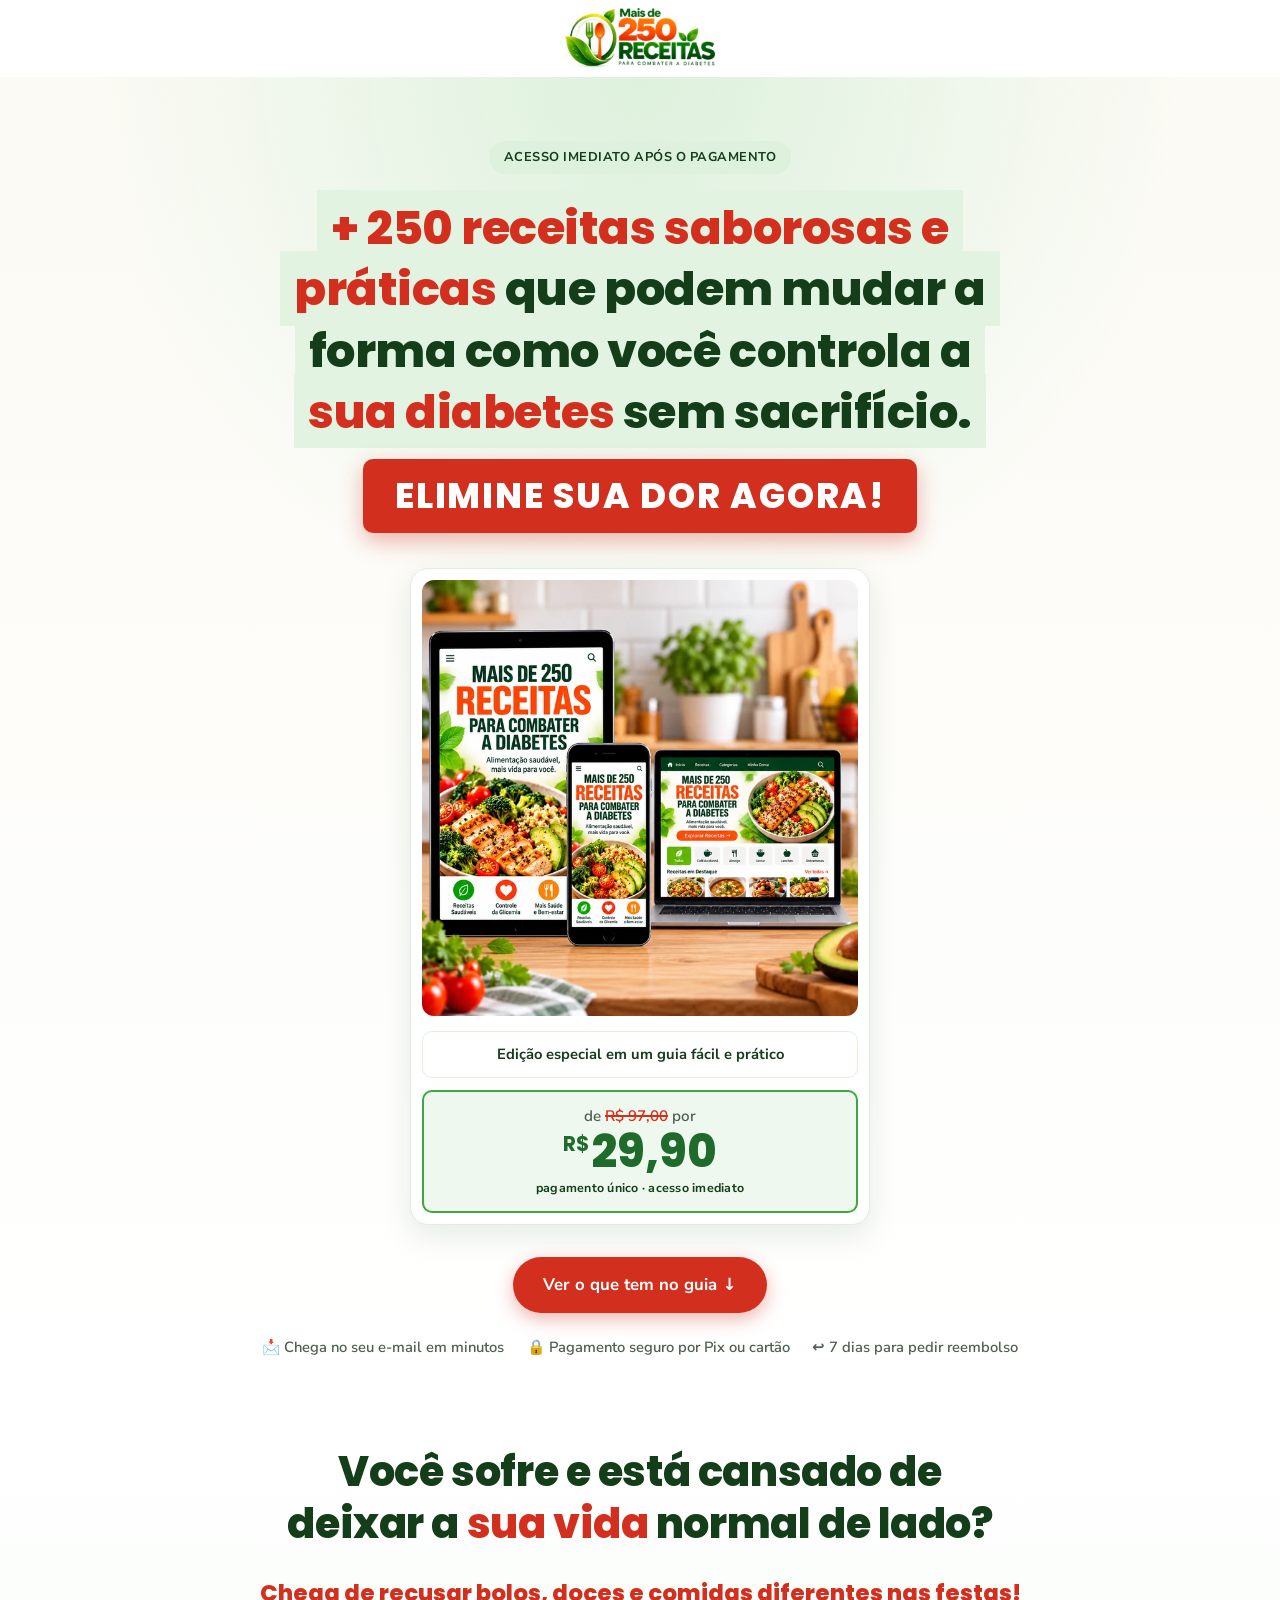
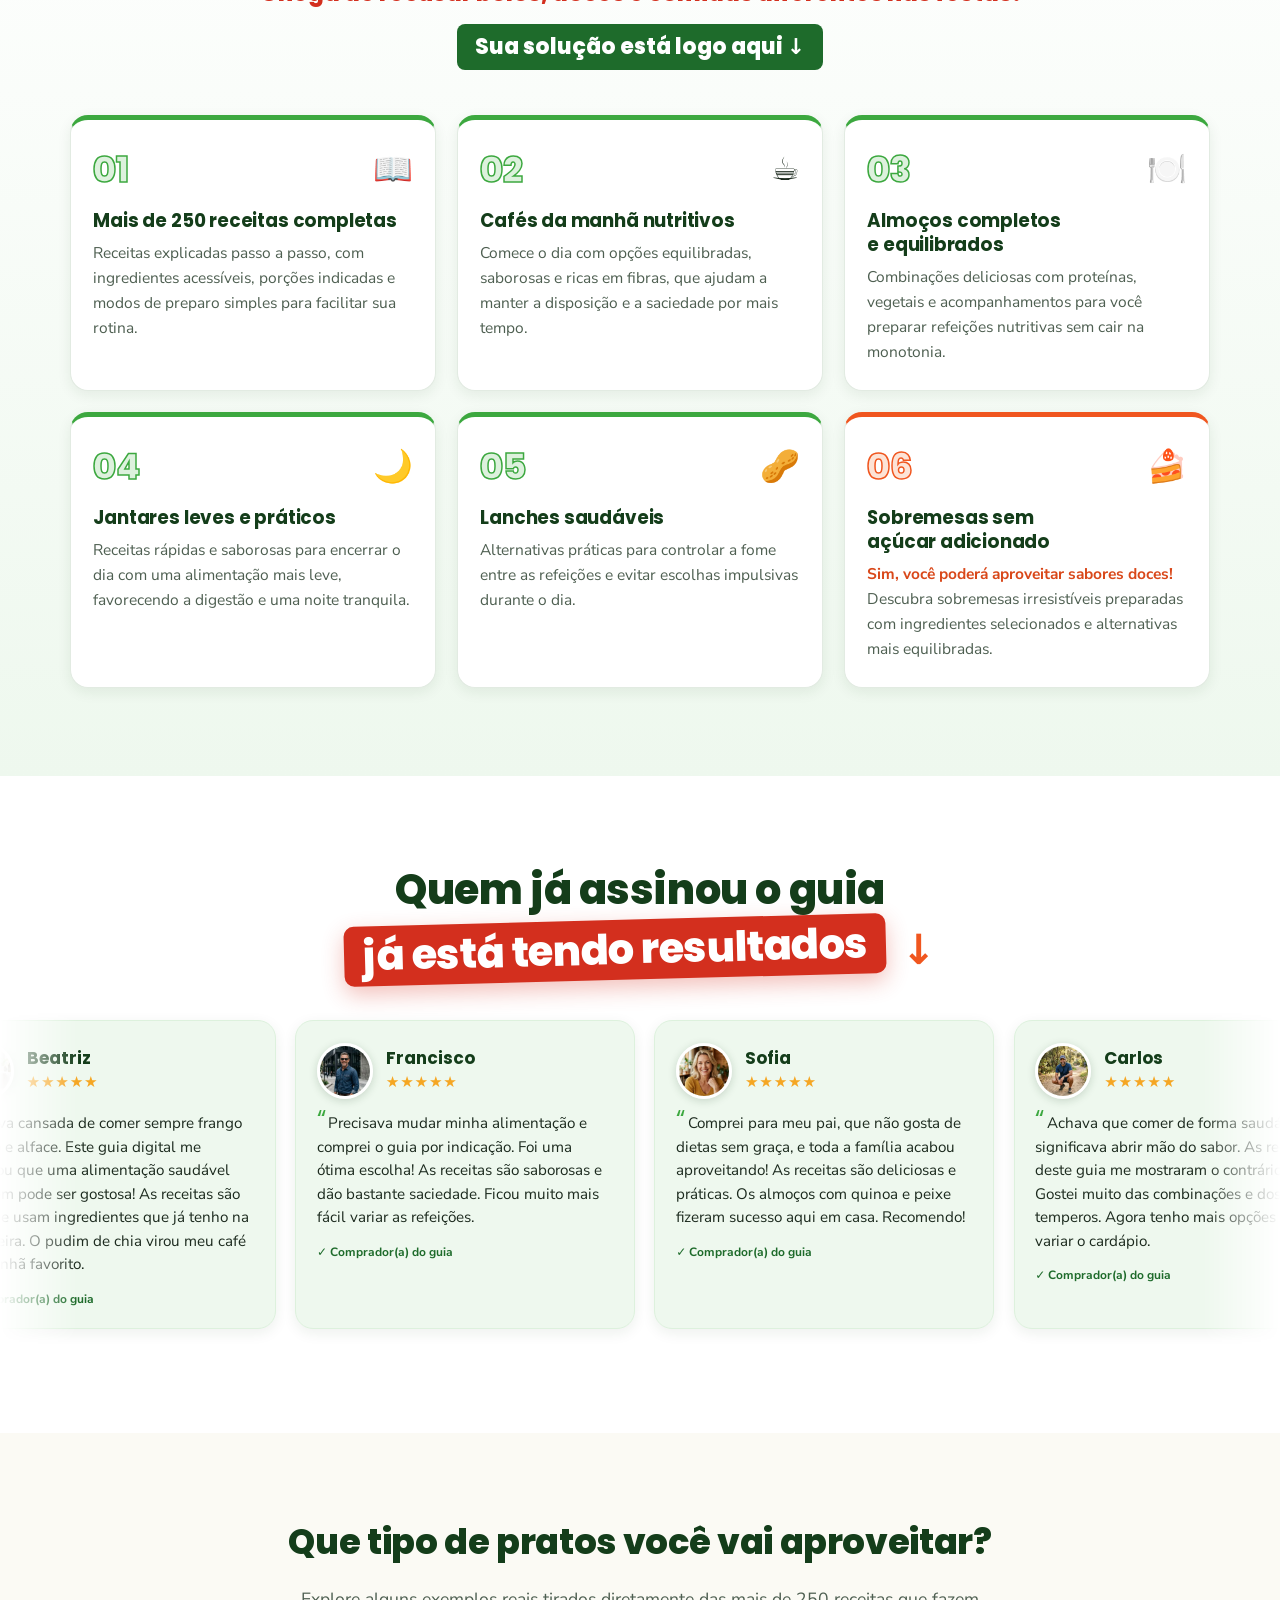
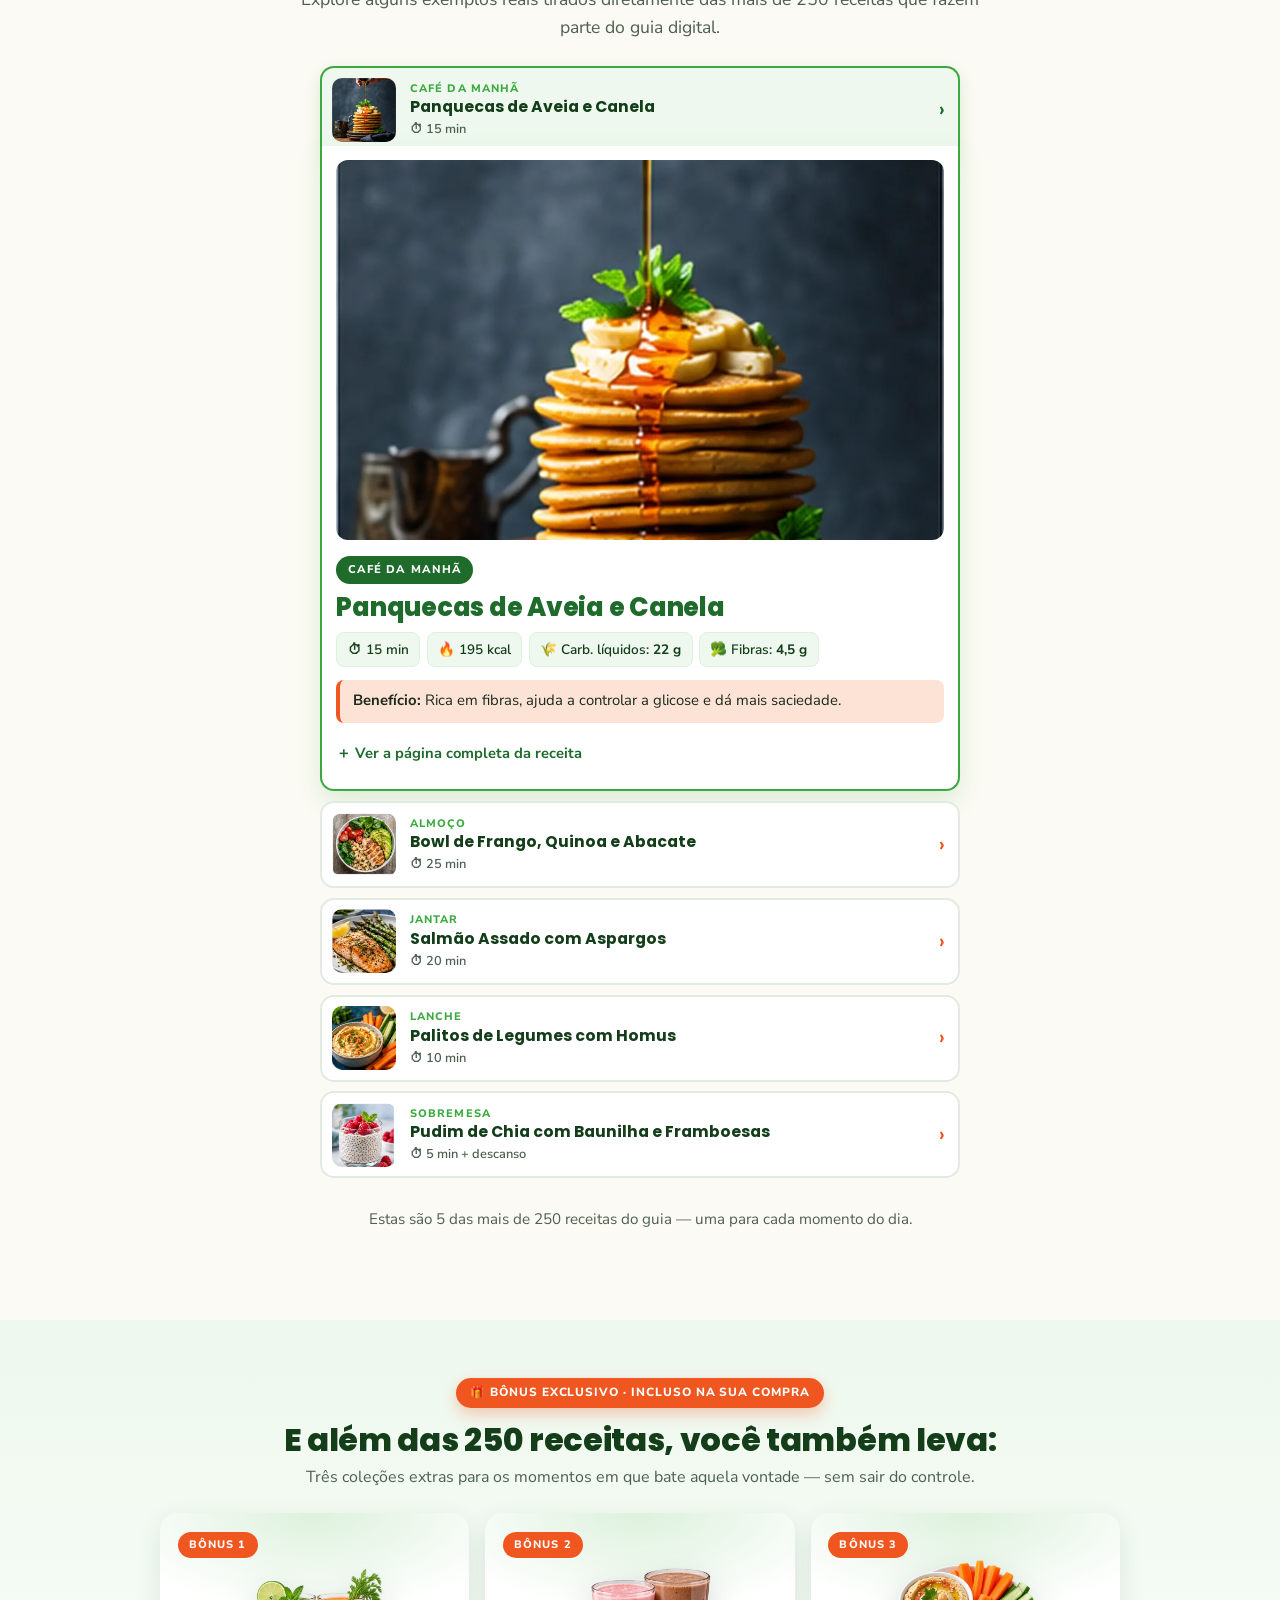
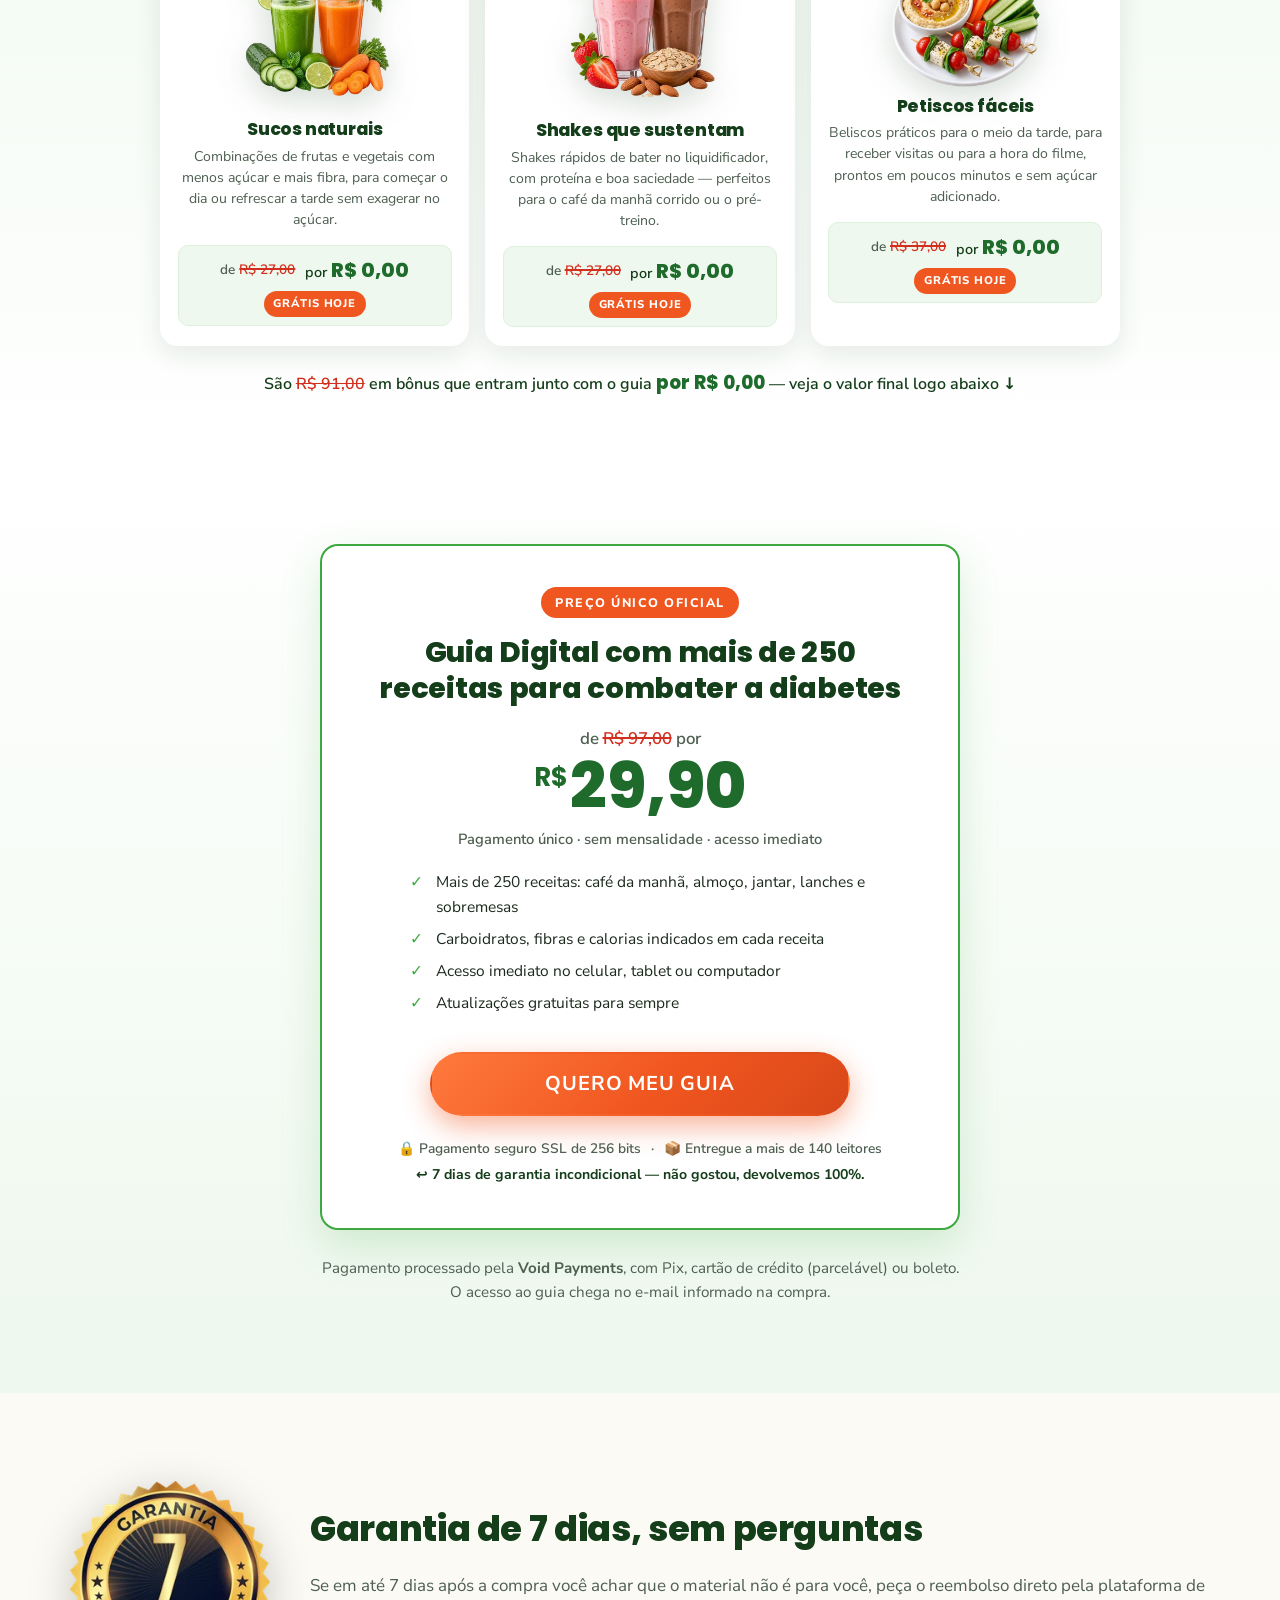
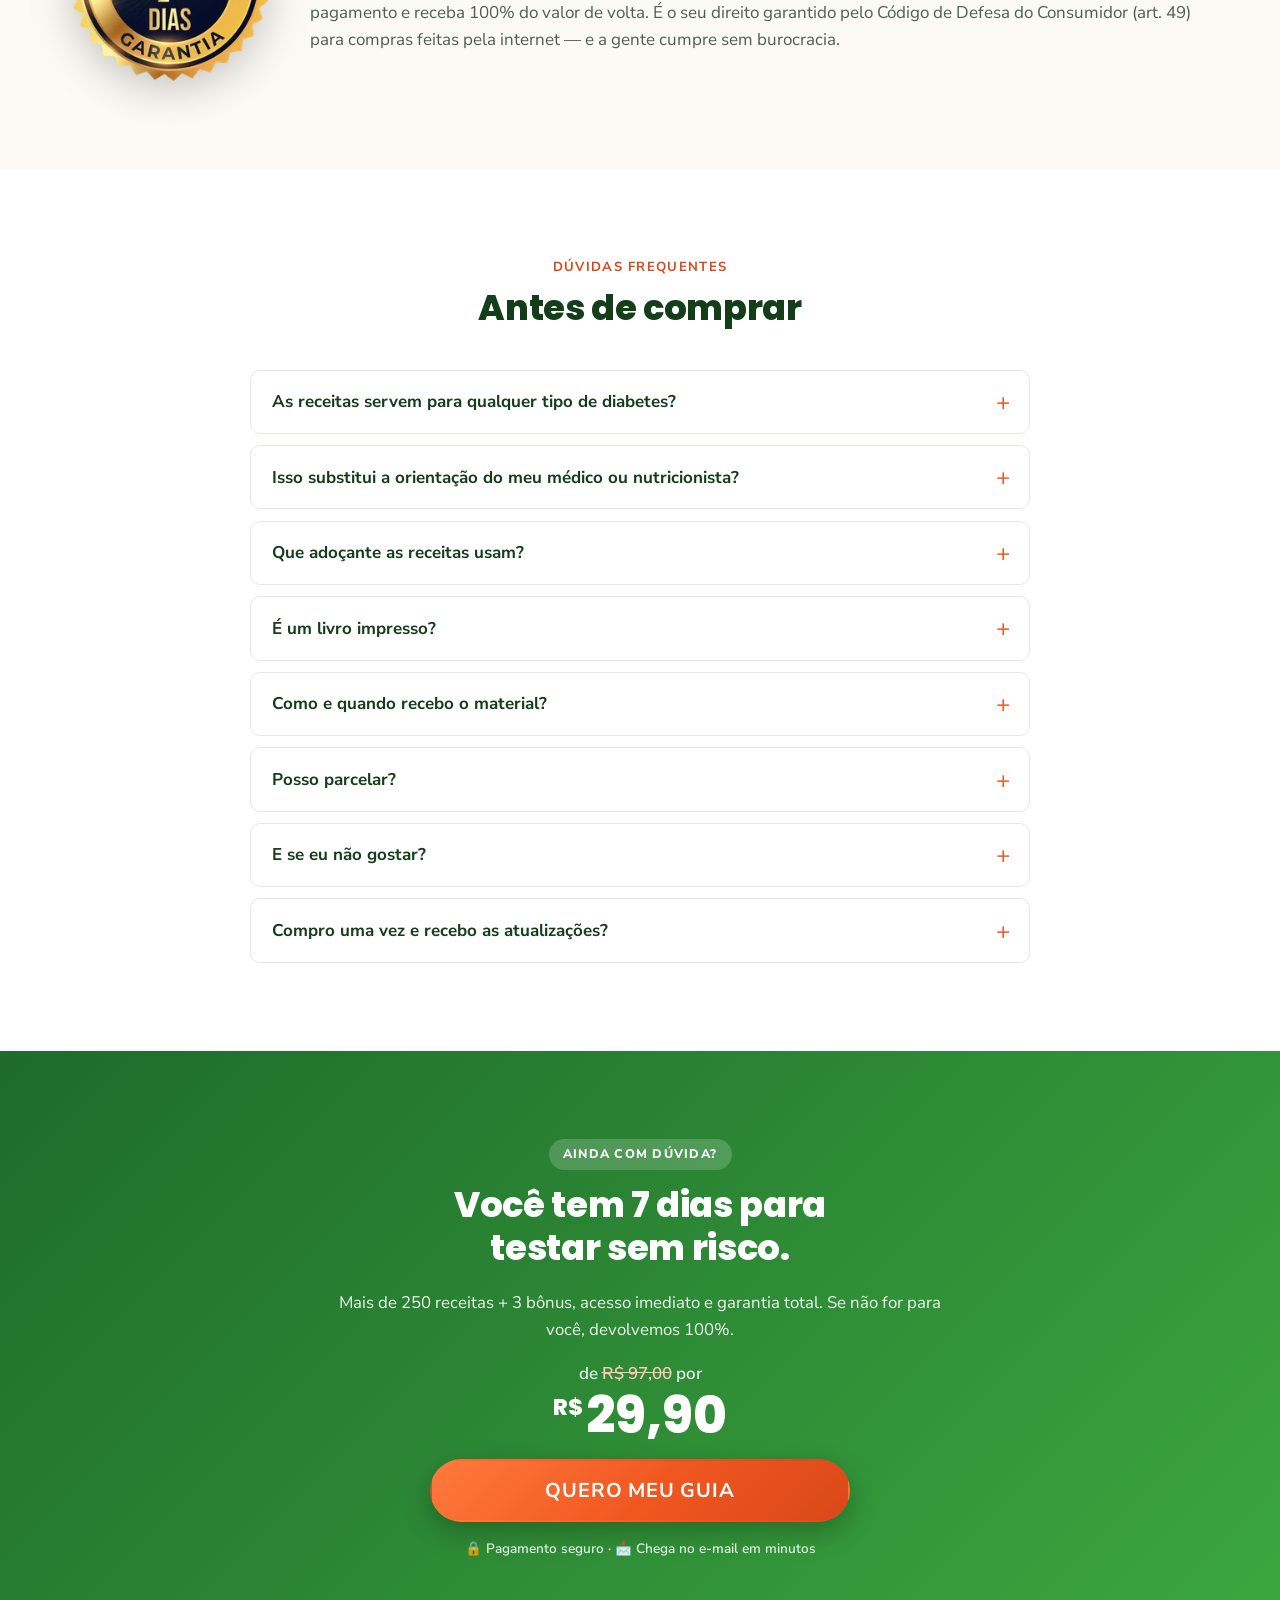
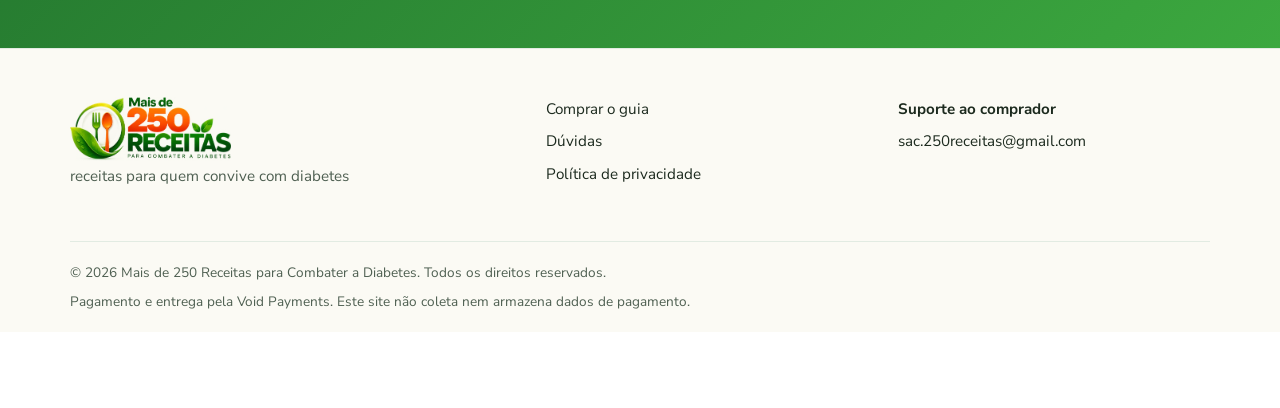
==== index.html @ 139dfdee "Página de vendas — guia 250 receitas para diabetes Co-Authored-By: Claude Opus 5 <noreply@anthropic." ====
<!DOCTYPE html>
<html lang="pt-BR">
<head>
<meta charset="UTF-8">
<meta name="viewport" content="width=device-width, initial-scale=1">

<title>Mais de 250 Receitas para Combater a Diabetes — Guia Digital</title>
<meta name="description" content="Guia digital com mais de 250 receitas para quem convive com diabetes: cafés da manhã, almoços, jantares, lanches e sobremesas sem açúcar adicionado, com carboidratos por porção. Acesso imediato.">
<meta name="robots" content="index, follow">
<meta name="theme-color" content="#1E6B2B">
<link rel="canonical" href="https://SEU-DOMINIO.com.br/" data-config="siteUrl">

<meta name="keywords" content="receitas para diabéticos, receitas sem açúcar, guia digital receitas diabetes, doces para diabéticos, pão para diabético, receitas low carb diabetes, contagem de carboidratos">

<!-- Redes sociais -->
<meta property="og:type" content="website">
<meta property="og:locale" content="pt_BR">
<meta property="og:site_name" content="Mais de 250 Receitas para Combater a Diabetes">
<meta property="og:title" content="Mais de 250 Receitas para Combater a Diabetes — Guia Digital">
<meta property="og:description" content="Doces sem açúcar, pães integrais e refeições do dia a dia, com carboidratos por porção em cada receita. Guia digital com acesso imediato.">
<meta property="og:image" content="img/mockup.webp">
<meta name="twitter:card" content="summary_large_image">

<link rel="icon" href="data:image/svg+xml,<svg xmlns='http://www.w3.org/2000/svg' viewBox='0 0 100 100'><text y='.9em' font-size='90'>🥗</text></svg>">

<link rel="preconnect" href="https://fonts.googleapis.com">
<link rel="preconnect" href="https://fonts.gstatic.com" crossorigin>
<link href="https://fonts.googleapis.com/css2?family=Nunito+Sans:wght@400;600;700&family=Poppins:wght@700;800&display=swap" rel="stylesheet">
<link rel="preload" as="image" href="img/mockup-700.webp" imagesrcset="img/mockup-700.webp 700w, img/mockup.webp 1200w" imagesizes="(max-width: 560px) 72vw, 460px">
<link rel="stylesheet" href="css/style.css">

<script type="application/ld+json" id="jsonld">
{
  "@context": "https://schema.org",
  "@type": "WebSite",
  "name": "Mais de 250 Receitas para Combater a Diabetes",
  "description": "Guia digital com mais de 250 receitas para quem convive com diabetes, com carboidratos contados por porção.",
  "inLanguage": "pt-BR"
}
</script>
</head>

<body>
<a class="pular" href="#conteudo">Pular para o conteúdo</a>

<!-- ============ CABEÇALHO ============ -->
<header class="cabecalho" id="cabecalho">
  <div class="container cabecalho__interno">
    <a class="marca" href="#inicio" aria-label="Mais de 250 Receitas para Combater a Diabetes — início">
      <img class="marca__logo" src="img/logo-80.webp" srcset="img/logo-80.webp 1x, img/logo.webp 2x"
           width="201" height="80" alt="Mais de 250 Receitas para Combater a Diabetes">
    </a>
  </div>
</header>

<main id="conteudo">

  <!-- ============ HERO ============ -->
  <section class="hero" id="inicio">
    <div class="container hero__centro">
      <p class="selo">Acesso imediato após o pagamento</p>

      <h1 class="headline">
        <span class="headline__faixa"><span class="headline__destaque">+ 250 receitas saborosas e práticas</span> que podem mudar a forma como você controla a <span class="headline__destaque">sua diabetes</span> sem sacrifício.</span>
      </h1>
      <p class="hero__chamada">ELIMINE SUA DOR AGORA!</p>

      <figure class="mockup">
        <img src="img/mockup-700.webp"
             srcset="img/mockup-700.webp 700w, img/mockup.webp 1200w"
             sizes="(max-width: 560px) 72vw, 460px"
             width="1200" height="1200" fetchpriority="high"
             alt="Guia digital de receitas para diabetes aberto em tablet, celular e notebook, mostrando a capa e a lista de receitas">
        <figcaption class="mockup__selo">Edição especial em um guia fácil e prático</figcaption>
        <div class="mockup__preco" aria-label="Preço do guia">
          <span class="mockup__de" id="heroDe"></span>
          <span class="mockup__valor" id="heroValor"></span>
          <span class="mockup__preco-nota">pagamento único · acesso imediato</span>
        </div>
      </figure>

      <div class="hero__botoes">
        <a class="btn btn--vermelho btn--grande" href="#para-quem">Ver o que tem no guia ↓</a>
      </div>
      <ul class="confianca" aria-label="Garantias">
        <li>📩 Chega no seu e-mail em minutos</li>
        <li>🔒 Pagamento seguro por Pix ou cartão</li>
        <li>↩️ 7 dias para pedir reembolso</li>
      </ul>
    </div>
  </section>

  <!-- ============ DOR + O QUE TEM NO GUIA ============ -->
  <section class="secao dor" id="para-quem">
    <div class="container">
      <header class="dor__cabecalho">
        <h2 class="dor__titulo">Você sofre e está cansado de deixar a <span class="dor__marca">sua vida</span> normal de lado?</h2>
        <p class="dor__sub">
          <span class="dor__forte">Chega de recusar bolos, doces e comidas diferentes nas festas!</span>
          <span class="dor__virada">Sua solução está logo aqui ↓</span>
        </p>
      </header>

      <div class="blocos">
        <article class="bloco">
          <div class="bloco__topo"><span class="bloco__num">01</span><span class="bloco__icone" aria-hidden="true">📖</span></div>
          <h3>Mais de 250 receitas completas</h3>
          <p>Receitas explicadas passo a passo, com ingredientes acessíveis, porções indicadas e modos de preparo simples para facilitar sua rotina.</p>
        </article>
        <article class="bloco">
          <div class="bloco__topo"><span class="bloco__num">02</span><span class="bloco__icone" aria-hidden="true">☕</span></div>
          <h3>Cafés da manhã nutritivos</h3>
          <p>Comece o dia com opções equilibradas, saborosas e ricas em fibras, que ajudam a manter a disposição e a saciedade por mais tempo.</p>
        </article>
        <article class="bloco">
          <div class="bloco__topo"><span class="bloco__num">03</span><span class="bloco__icone" aria-hidden="true">🍽️</span></div>
          <h3>Almoços completos e equilibrados</h3>
          <p>Combinações deliciosas com proteínas, vegetais e acompanhamentos para você preparar refeições nutritivas sem cair na monotonia.</p>
        </article>
        <article class="bloco">
          <div class="bloco__topo"><span class="bloco__num">04</span><span class="bloco__icone" aria-hidden="true">🌙</span></div>
          <h3>Jantares leves e práticos</h3>
          <p>Receitas rápidas e saborosas para encerrar o dia com uma alimentação mais leve, favorecendo a digestão e uma noite tranquila.</p>
        </article>
        <article class="bloco">
          <div class="bloco__topo"><span class="bloco__num">05</span><span class="bloco__icone" aria-hidden="true">🥜</span></div>
          <h3>Lanches saudáveis</h3>
          <p>Alternativas práticas para controlar a fome entre as refeições e evitar escolhas impulsivas durante o dia.</p>
        </article>
        <article class="bloco bloco--doce">
          <div class="bloco__topo"><span class="bloco__num">06</span><span class="bloco__icone" aria-hidden="true">🍰</span></div>
          <h3>Sobremesas sem açúcar adicionado</h3>
          <p><strong>Sim, você poderá aproveitar sabores doces!</strong> Descubra sobremesas irresistíveis preparadas com ingredientes selecionados e alternativas mais equilibradas.</p>
        </article>
      </div>

    </div>
  </section>

  <!-- ============ DEPOIMENTOS (carrossel automático; aparece só com itens no config) ============ -->
  <section class="secao depo" id="depoimentos" hidden>
    <div class="container">
      <header class="secao__cabecalho depo__cabecalho">
        <h2 class="depo__titulo">Quem já assinou o guia <span class="depo__marca">já está tendo resultados</span><span class="depo__seta">↓</span></h2>
      </header>
    </div>
    <div class="depo__janela" id="depoJanela" aria-label="Avaliações de leitores">
      <div class="depo__trilho" id="depoTrilho"></div>
    </div>
  </section>

  <!-- ============ PRÉVIA INTERATIVA ============ -->
  <section class="secao secao--creme" id="exemplo">
    <div class="container">
      <header class="secao__cabecalho previa__cabecalho">
        <h2>Que tipo de pratos você vai aproveitar?</h2>
        <p class="secao__sub">Explore alguns exemplos reais tirados diretamente das mais de 250 receitas que fazem parte do guia digital.</p>
      </header>

      <div class="previa" id="previa">
        <div class="previa__grade">
          <ul class="previa__lista" id="previaLista" aria-label="Receitas de exemplo"></ul>

          <article class="previa__detalhe" id="previaDetalhe" aria-live="polite">
            <figure class="previa__foto"><img id="previaFoto" src="" alt="" width="900" height="900" loading="lazy"></figure>
            <span class="previa__badge" id="previaCat"></span>
            <h3 class="previa__nome" id="previaNome"></h3>
            <ul class="previa__dados">
              <li>⏱ <span id="previaTempo"></span></li>
              <li>🔥 <span id="previaKcal"></span> kcal</li>
              <li>🌾 Carb. líquidos: <strong id="previaCarb"></strong></li>
              <li>🥦 Fibras: <strong id="previaFibra"></strong></li>
            </ul>
            <p class="previa__beneficio"><strong>Benefício:</strong> <span id="previaBeneficio"></span></p>
            <details class="previa__pagina">
              <summary>Ver a página completa da receita</summary>
              <img id="previaPagina" src="" alt="" width="1200" height="800" loading="lazy">
            </details>
          </article>
        </div>
      </div>

      <p class="carrossel__nota">Estas são 5 das mais de 250 receitas do guia — uma para cada momento do dia.</p>
    </div>
  </section>

  <!-- ============ BÔNUS ============ -->
  <section class="secao bonus" id="bonus">
    <div class="container">
      <header class="secao__cabecalho bonus__cabecalho">
        <p class="bonus__selo">🎁 Bônus exclusivo · incluso na sua compra</p>
        <h2 class="bonus__titulo">E além das 250 receitas, você também leva:</h2>
        <p class="secao__sub">Três coleções extras para os momentos em que bate aquela vontade — sem sair do controle.</p>
      </header>

      <div class="bonus__grade">
        <article class="bonus__card">
          <span class="bonus__num">Bônus 1</span>
          <img class="bonus__foto" src="img/bonus-sucos.webp" width="520" height="520" loading="lazy" alt="Dois copos de suco natural, um verde de pepino com limão e hortelã e um de cenoura">
          <h3>Sucos naturais</h3>
          <p>Combinações de frutas e vegetais com menos açúcar e mais fibra, para começar o dia ou refrescar a tarde sem exagerar no açúcar.</p>
          <div class="bonus__preco">
            <span class="bonus__de">de <s>R$ 27,00</s></span>
            <span class="bonus__por">por <strong>R$ 0,00</strong></span>
            <span class="bonus__gratis">Grátis hoje</span>
          </div>
        </article>
        <article class="bonus__card">
          <span class="bonus__num">Bônus 2</span>
          <img class="bonus__foto" src="img/bonus-shakes.webp" width="520" height="520" loading="lazy" alt="Dois shakes, um de morango e um de cacau, com aveia e amêndoas">
          <h3>Shakes que sustentam</h3>
          <p>Shakes rápidos de bater no liquidificador, com proteína e boa saciedade — perfeitos para o café da manhã corrido ou o pré-treino.</p>
          <div class="bonus__preco">
            <span class="bonus__de">de <s>R$ 27,00</s></span>
            <span class="bonus__por">por <strong>R$ 0,00</strong></span>
            <span class="bonus__gratis">Grátis hoje</span>
          </div>
        </article>
        <article class="bonus__card">
          <span class="bonus__num">Bônus 3</span>
          <img class="bonus__foto" src="img/bonus-petiscos.webp" width="520" height="520" loading="lazy" alt="Prato de petiscos com homus, palitos de cenoura e pepino e espetinhos de tomate, queijo e manjericão">
          <h3>Petiscos fáceis</h3>
          <p>Beliscos práticos para o meio da tarde, para receber visitas ou para a hora do filme, prontos em poucos minutos e sem açúcar adicionado.</p>
          <div class="bonus__preco">
            <span class="bonus__de">de <s>R$ 37,00</s></span>
            <span class="bonus__por">por <strong>R$ 0,00</strong></span>
            <span class="bonus__gratis">Grátis hoje</span>
          </div>
        </article>
      </div>

      <p class="bonus__nota">São <s>R$ 91,00</s> em bônus que entram junto com o guia <strong>por R$ 0,00</strong> — veja o valor final logo abaixo ↓</p>
    </div>
  </section>

  <!-- ============ ÁREA DE COMPRA ============ -->
  <section class="secao oferta" id="comprar">
    <div class="container">
      <div class="oferta__caixa" id="oferta">
        <p class="oferta__rotulo">Preço único oficial</p>
        <h2 class="oferta__titulo">Guia Digital com mais de 250 receitas para combater a diabetes</h2>

        <div class="oferta__preco">
          <span class="oferta__de" id="ofertaDe"></span>
          <span class="oferta__valor" id="ofertaValor"></span>
          <span class="aviso-provisorio aviso-provisorio--inline" id="ofertaPrecoAviso" hidden>preço provisório</span>
        </div>
        <p class="oferta__parcela">Pagamento único · sem mensalidade · acesso imediato</p>

        <ul class="oferta__inclui" id="ofertaInclui"></ul>

        <div class="oferta__acao" id="ofertaAcao"></div>

        <p class="oferta__seguro">
          <span>🔒 <span id="ofertaSeguro"></span></span>
          <span>·</span>
          <span>📦 <span id="ofertaProva"></span></span>
        </p>
        <p class="oferta__garantia">↩️ 7 dias de garantia incondicional — não gostou, devolvemos 100%.</p>
      </div>

      <p class="produtos__nota">
        Pagamento processado pela <strong data-checkout="platform">Void Payments</strong>, com Pix, cartão de crédito
        (parcelável) ou boleto. O acesso ao guia chega no e-mail informado na compra.
      </p>
    </div>
  </section>

  <!-- ============ AMOSTRA GRÁTIS (oculta enquanto não houver arquivo) ============ -->
  <section class="secao secao--destaque" id="amostra" hidden>
    <div class="container amostra">
      <div>
        <p class="secao__rotulo secao__rotulo--claro">Experimente antes</p>
        <h2 id="amostraTitulo">3 receitas grátis para experimentar</h2>
        <p>Baixe uma amostra do guia e veja se o formato funciona para você. Sem cadastro, sem e-mail.</p>
      </div>
      <a class="btn btn--claro btn--grande" id="amostraBtn" href="#" download>Baixar amostra grátis</a>
    </div>
  </section>

  <!-- ============ GARANTIA ============ -->
  <section class="secao secao--creme" id="garantia">
    <div class="container garantia">
      <img class="garantia__selo" src="img/selo-garantia-240.webp" srcset="img/selo-garantia-240.webp 240w, img/selo-garantia.webp 480w"
           sizes="(max-width: 640px) 170px, 200px" width="480" height="481" loading="lazy" alt="Selo: garantia de 7 dias">
      <div>
        <h2>Garantia de 7 dias, sem perguntas</h2>
        <p>Se em até 7 dias após a compra você achar que o material não é para você, peça o reembolso
          direto pela plataforma de pagamento e receba 100% do valor de volta. É o seu direito
          garantido pelo Código de Defesa do Consumidor (art. 49) para compras feitas pela internet —
          e a gente cumpre sem burocracia.</p>
      </div>
    </div>
  </section>

  <!-- ============ DÚVIDAS ============ -->
  <section class="secao" id="duvidas">
    <div class="container container--estreito">
      <header class="secao__cabecalho">
        <p class="secao__rotulo">Dúvidas frequentes</p>
        <h2>Antes de comprar</h2>
      </header>

      <div class="faq">
        <details class="faq__item">
          <summary>As receitas servem para qualquer tipo de diabetes?</summary>
          <div class="faq__resposta">
            <p>As receitas foram criadas para quem precisa controlar a ingestão de carboidratos, o que vale
              para diabetes tipo 1, tipo 2 e pré-diabetes. Como cada pessoa tem uma meta diferente, a
              quantidade de carboidratos por porção está indicada em todas — assim você e seu médico ou
              nutricionista decidem o que cabe no seu plano.</p>
          </div>
        </details>

        <details class="faq__item">
          <summary>Isso substitui a orientação do meu médico ou nutricionista?</summary>
          <div class="faq__resposta">
            <p><strong>Não.</strong> O guia é um material de culinária, não um tratamento. Continue
              seguindo as orientações e a medicação prescritas. Se tiver dúvida sobre uma receita
              específica, leve-a para a sua próxima consulta.</p>
          </div>
        </details>

        <details class="faq__item">
          <summary>Que adoçante as receitas usam?</summary>
          <div class="faq__resposta">
            <p class="aviso-provisorio" data-editar>⚠️ PROVISÓRIO: responder com o que de fato for usado
              no guia (ex.: eritritol, xilitol, estévia, sucralose) e se há indicação de como trocar
              um pelo outro.</p>
          </div>
        </details>

        <details class="faq__item">
          <summary>É um livro impresso?</summary>
          <div class="faq__resposta">
            <p>Não, é um guia digital. Você recebe o acesso por e-mail e pode abrir no celular, no tablet
              ou no computador — e imprimir em casa, se preferir ter o papel na cozinha.</p>
          </div>
        </details>

        <details class="faq__item">
          <summary>Como e quando recebo o material?</summary>
          <div class="faq__resposta">
            <p>O acesso ao guia é enviado pela plataforma de pagamento para o e-mail informado na compra.
              Com Pix ou cartão, a liberação é imediata. Com boleto, acontece após a compensação (1 a 3 dias úteis).
              Não achou? Confira a caixa de spam ou promoções antes de nos chamar.</p>
          </div>
        </details>

        <details class="faq__item">
          <summary>Posso parcelar?</summary>
          <div class="faq__resposta">
            <p>Sim, no cartão de crédito, conforme as opções mostradas na página de pagamento da
              <span data-checkout="platform">Void Payments</span>.</p>
          </div>
        </details>

        <details class="faq__item">
          <summary>E se eu não gostar?</summary>
          <div class="faq__resposta">
            <p>Você tem 7 dias para pedir o reembolso integral diretamente pela plataforma, sem precisar
              justificar. O valor volta pelo mesmo meio de pagamento.</p>
          </div>
        </details>

        <details class="faq__item">
          <summary>Compro uma vez e recebo as atualizações?</summary>
          <div class="faq__resposta">
            <p>Sim. Quando o guia é revisado ou ganha receitas novas, a versão atualizada fica disponível
              na sua área de compras, sem custo adicional.</p>
          </div>
        </details>
      </div>

      <div class="faq__ajuda" id="faqAjuda" hidden>
        <p>Ficou alguma dúvida?</p>
        <a class="btn btn--secundario" id="faqZap" href="#" target="_blank" rel="noopener">Falar pelo WhatsApp</a>
      </div>
    </div>
  </section>

  <!-- ============ CHAMADA FINAL (botão direto para o checkout) ============ -->
  <section class="secao cta-final" id="cta-final">
    <div class="container cta-final__caixa">
      <p class="cta-final__rotulo">Ainda com dúvida?</p>
      <h2>Você tem 7 dias para testar sem risco.</h2>
      <p class="cta-final__texto">Mais de 250 receitas + 3 bônus, acesso imediato e garantia total. Se não for para você, devolvemos 100%.</p>
      <div class="cta-final__preco"><span id="finalDe"></span> <strong id="finalValor"></strong></div>
      <div id="finalAcao"></div>
      <p class="cta-final__seguro">🔒 Pagamento seguro · 📩 Chega no e-mail em minutos</p>
    </div>
  </section>

</main>

<!-- ============ RODAPÉ ============ -->
<footer class="rodape">
  <div class="container rodape__grade">
    <div>
      <img class="rodape__logo" src="img/logo.webp" width="403" height="160" loading="lazy" alt="Mais de 250 Receitas para Combater a Diabetes">
      <p class="rodape__sub" data-brand="tagline">receitas para quem convive com diabetes</p>
      <p class="rodape__legal" id="rodapeCnpj" hidden></p>
    </div>
    <nav aria-label="Links do rodapé">
      <ul class="rodape__links">
        <li><a href="#comprar">Comprar o guia</a></li>
        <li><a href="#duvidas">Dúvidas</a></li>
        <li><a href="politica-de-privacidade.html">Política de privacidade</a></li>
      </ul>
    </nav>
    <div class="rodape__contato" id="rodapeContato">
      <p><strong>Suporte ao comprador</strong></p>
      <ul class="rodape__links" id="rodapeContatoLista"></ul>
    </div>
  </div>
  <div class="container rodape__base">
    <p>© <span id="ano">2026</span> <span data-brand="name">Mais de 250 Receitas para Combater a Diabetes</span>. Todos os direitos reservados.</p>
    <p>Pagamento e entrega pela <span data-checkout="platform">Void Payments</span>. Este site não coleta nem armazena dados de pagamento.</p>
  </div>
</footer>

<!-- Barra fixa de compra (celular) — aparece depois que a pessoa passa do topo -->
<div class="barra-compra" id="barraCompra" hidden>
  <div class="barra-compra__preco"><span id="barraDe"></span><strong id="barraValor"></strong></div>
  <a class="btn btn--principal barra-compra__btn" id="barraBtn" href="#" target="_blank" rel="noopener" data-produto="guia">Quero meu guia</a>
</div>

<!-- Botão flutuante de WhatsApp (só aparece com número configurado) -->
<a class="zap-flutuante" id="zapFlutuante" href="#" target="_blank" rel="noopener" aria-label="Falar no WhatsApp" hidden>
  <svg viewBox="0 0 24 24" aria-hidden="true"><path d="M12 2a10 10 0 00-8.6 15.1L2 22l5-1.3A10 10 0 1012 2zm0 18.2a8.2 8.2 0 01-4.2-1.2l-.3-.2-3 .8.8-2.9-.2-.3A8.2 8.2 0 1112 20.2zm4.5-6.1c-.2-.1-1.5-.7-1.7-.8-.2-.1-.4-.1-.6.1s-.6.8-.8 1c-.1.2-.3.2-.5.1a6.7 6.7 0 01-3.3-2.9c-.2-.4.2-.4.6-1.2.1-.2 0-.4 0-.5s-.6-1.4-.8-1.9c-.2-.5-.4-.4-.6-.4h-.5a1 1 0 00-.7.3c-.3.3-.9.9-.9 2.1s.9 2.5 1 2.6c.1.2 1.8 2.8 4.4 3.9 1.6.7 2.3.8 3.1.6.5-.1 1.5-.6 1.7-1.2.2-.6.2-1.1.1-1.2 0-.2-.2-.2-.5-.4z"/></svg>
</a>

<script src="js/config.js"></script>
<script src="js/main.js"></script>
</body>
</html>
---- css/style.css ----
/* =====================================================================
   Mais de 250 Receitas — estilos
   Paleta: verde escuro + verde folha + laranja (tirada do mockup)
   ===================================================================== */

:root {
  /* Paleta tirada do mockup: verde escuro + verde folha + laranja vivo */
  --verde-900: #143D1A;
  --verde-700: #1E6B2B;
  --verde-500: #3CA83F;
  --verde-100: #DDF1DD;
  --verde-050: #EEF8EE;

  --damasco-600: #D9481A;   /* laranja escuro (hover) */
  --damasco-500: #F0561F;   /* laranja principal — botões e destaques */
  --damasco-100: #FDE3D6;

  --creme: #FBFAF4;
  --branco: #FFFFFF;
  --tinta: #1C2A1E;
  --tinta-suave: #4E5F51;
  --linha: #E2EBE2;

  --aviso-fundo: #FFF3B0;
  --aviso-borda: #E0B400;
  --aviso-texto: #5C4700;

  --fonte-titulo: "Poppins", "Nunito Sans", system-ui, sans-serif;
  --fonte-texto: "Nunito Sans", system-ui, -apple-system, "Segoe UI", Roboto, sans-serif;
  --fonte-headline: "Poppins", "Nunito Sans", system-ui, sans-serif;

  /* Headline em destaque (troque quando as cores da marca chegarem) */
  --headline-cor: #143D1A;          /* verde escuro do mockup */
  --headline-faixa: #E3F3E1;
  --vermelho: #D32F1E;              /* linha "Elimine sua diabetes." */

  --raio: 18px;
  --raio-p: 10px;
  --sombra: 0 10px 30px rgba(20, 61, 26, .10);
  --sombra-p: 0 4px 14px rgba(20, 61, 26, .08);

  --container: 1140px;
  --cabecalho-h: 76px;
}

/* ---------- Base ---------- */
*, *::before, *::after { box-sizing: border-box; }
html { scroll-behavior: smooth; scroll-padding-top: calc(var(--cabecalho-h) + 12px); }
@media (prefers-reduced-motion: reduce) {
  html { scroll-behavior: auto; }
  *, *::before, *::after { animation: none !important; transition: none !important; }
  /* exceção: o botão de compra mantém a animação (suave, sem piscar) */
  .btn--pulsar { animation: btn-pulsa 1.8s ease-in-out infinite !important; }
}

body {
  margin: 0;
  font-family: var(--fonte-texto);
  font-size: 1.0625rem;
  line-height: 1.6;
  color: var(--tinta);
  background: var(--branco);
  -webkit-font-smoothing: antialiased;
}

img { max-width: 100%; display: block; }
[hidden] { display: none !important; }
a { color: var(--verde-700); }
ul, ol { padding-left: 1.2em; }
h1, h2, h3, h4 {
  font-family: var(--fonte-titulo);
  font-weight: 800;
  line-height: 1.2;
  letter-spacing: -.01em;
  color: var(--verde-900);
  margin: 0 0 .6em;
  text-wrap: balance;
}
h1 { font-size: clamp(2.1rem, 1.2rem + 3.4vw, 3.6rem); font-weight: 700; }
h2 { font-size: clamp(1.5rem, 1rem + 1.8vw, 2.2rem); }
h3 { font-size: 1.25rem; }
h4 { font-size: 1.05rem; }
p { margin: 0 0 1em; }

.container { width: min(100% - 2.5rem, var(--container)); margin-inline: auto; }
.container--estreito { max-width: 780px; }

:focus-visible { outline: 3px solid var(--damasco-500); outline-offset: 3px; border-radius: 4px; }

.pular {
  position: absolute; left: 1rem; top: -100px;
  background: var(--verde-900); color: #fff; padding: .6rem 1rem; border-radius: 8px; z-index: 100;
}
.pular:focus { top: 1rem; }

/* ---------- Aviso provisório (amarelo) ---------- */
.aviso-provisorio {
  background: var(--aviso-fundo);
  border: 2px dashed var(--aviso-borda);
  color: var(--aviso-texto);
  padding: .8rem 1rem;
  border-radius: var(--raio-p);
  font-size: .95rem;
  line-height: 1.5;
}
.aviso-provisorio--inline {
  display: inline-block;
  padding: .15rem .55rem;
  font-size: .75rem;
  font-weight: 700;
  border-width: 1.5px;
  border-radius: 999px;
  vertical-align: middle;
}

/* ---------- Botões ---------- */
.btn {
  display: inline-flex; align-items: center; justify-content: center; gap: .5rem;
  padding: .8rem 1.4rem;
  border-radius: 999px;
  font-weight: 700;
  font-size: 1rem;
  text-decoration: none;
  border: 2px solid transparent;
  cursor: pointer;
  transition: transform .15s ease, background-color .15s ease, box-shadow .15s ease;
  line-height: 1.2;
}
.btn:hover { transform: translateY(-1px); }
.btn:active { transform: translateY(0); }
.btn--grande { padding: 1rem 1.8rem; font-size: 1.05rem; }
.btn--principal { background: var(--damasco-500); color: #fff; box-shadow: 0 6px 18px rgba(240, 86, 31, .35); }
.btn--principal:hover { background: var(--damasco-600); }
.btn--secundario { background: transparent; color: var(--verde-700); border-color: var(--verde-700); }
.btn--secundario:hover { background: var(--verde-050); }
.btn--vermelho { background: var(--vermelho); color: #fff; box-shadow: 0 6px 18px rgba(211, 47, 30, .35); }
.btn--vermelho:hover { background: #B32717; }
.btn--claro { background: #fff; color: var(--verde-900); }
.btn--claro:hover { background: var(--creme); }
.btn--bloco { width: 100%; }
.btn[aria-disabled="true"] {
  background: var(--aviso-fundo); color: var(--aviso-texto); border: 2px dashed var(--aviso-borda);
  box-shadow: none; cursor: not-allowed; transform: none;
}

/* ---------- Cabeçalho ---------- */
.cabecalho {
  position: sticky; top: 0; z-index: 50;
  background: rgba(255, 255, 255, .92);
  backdrop-filter: blur(10px);
  -webkit-backdrop-filter: blur(10px);
  border-bottom: 1px solid transparent;
  transition: border-color .2s, box-shadow .2s;
}
.cabecalho--rolado { border-color: var(--linha); box-shadow: 0 2px 12px rgba(0, 0, 0, .05); }
.cabecalho__interno {
  min-height: var(--cabecalho-h);
  display: flex; align-items: center; justify-content: center;
}
.marca { display: flex; align-items: center; justify-content: center; text-decoration: none; }
.marca__logo { height: 60px; width: auto; }
.marca--esquerda { margin-right: auto; }
@media (max-width: 560px) { .marca__logo { height: 50px; } }

/* ---------- Hero ---------- */
.hero {
  background:
    radial-gradient(60% 60% at 50% 0%, var(--verde-100) 0%, transparent 70%),
    linear-gradient(180deg, var(--creme) 0%, #fff 100%);
  padding-block: clamp(2rem, 5vw, 4rem) clamp(1.5rem, 4vw, 3rem);
  overflow: hidden;
}
.hero__centro { display: flex; flex-direction: column; align-items: center; text-align: center; }
.selo {
  display: inline-block; background: var(--verde-100); color: var(--verde-900);
  font-weight: 700; font-size: .8rem; letter-spacing: .04em; text-transform: uppercase;
  padding: .4rem .9rem; border-radius: 999px; margin-bottom: 1.4rem;
}

/* Headline com faixa atrás do texto (estilo da referência) */
.headline {
  font-family: var(--fonte-headline);
  font-weight: 800;
  font-size: clamp(1.55rem, 1rem + 2.6vw, 2.9rem);
  line-height: 1.32;
  letter-spacing: -.01em;
  color: var(--headline-cor);
  max-width: 900px;
  margin: 0 0 .9rem;
  text-wrap: balance;
}
.headline__faixa {
  background: var(--headline-faixa);
  padding: .1em .3em;
  -webkit-box-decoration-break: clone;
  box-decoration-break: clone;
}
.headline__destaque { color: var(--vermelho); }
.hero__chamada {
  display: inline-block;
  font-family: var(--fonte-headline);
  font-weight: 800;
  font-size: clamp(1.35rem, 1rem + 1.8vw, 2.2rem);
  line-height: 1.2;
  letter-spacing: .05em;
  color: #fff;
  background: var(--vermelho);
  padding: .45em .9em;
  border-radius: 10px;
  box-shadow: 0 8px 22px rgba(211, 47, 30, .35);
  margin: .2rem 0 2.2rem;
}

/* Mockup do produto */
.mockup {
  margin: 0 0 2rem;
  width: min(100%, 460px);
  background: #fff;
  border-radius: var(--raio);
  padding: .7rem;
  box-shadow: var(--sombra);
  border: 1px solid var(--linha);
}
.mockup img { width: 100%; height: auto; border-radius: calc(var(--raio) - 6px); }
.mockup__selo {
  display: flex; align-items: center; justify-content: center; gap: .5rem;
  margin-top: .9rem; padding: .7rem 1rem;
  border: 1.5px solid var(--verde-100); border-radius: var(--raio-p);
  font-weight: 700; font-size: .92rem; color: var(--verde-900);
}
.mockup__icone { font-size: 1.1rem; }
.mockup__preco {
  margin-top: .7rem; padding: .8rem 1rem; border-radius: var(--raio-p);
  background: var(--verde-050); border: 2px solid var(--verde-500);
  display: flex; flex-direction: column; align-items: center; gap: .05rem;
}
.mockup__de { font-size: .95rem; font-weight: 600; color: var(--tinta-suave); }
.mockup__de s { color: var(--vermelho); text-decoration-thickness: 2px; }
.mockup__valor { font-family: var(--fonte-headline); font-weight: 800; font-size: clamp(2rem, 1.5rem + 2vw, 2.8rem); line-height: 1; color: var(--verde-700); }
.mockup__valor small { font-size: .45em; font-weight: 700; vertical-align: super; margin-right: .1em; }
.mockup__preco-nota { font-size: .78rem; font-weight: 700; color: var(--verde-900); letter-spacing: .02em; margin-top: .2rem; }
@media (max-width: 560px) {
  .mockup { width: min(72%, 320px); padding: .5rem; }
  .mockup__selo { font-size: .8rem; padding: .55rem .7rem; }
}

.hero__botoes { display: flex; flex-wrap: wrap; justify-content: center; gap: .8rem; margin: 0 0 1.4rem; }
.confianca { list-style: none; padding: 0; margin: 0; display: flex; flex-wrap: wrap; justify-content: center; gap: .6rem 1.4rem; font-size: .92rem; color: var(--tinta-suave); font-weight: 600; }

/* ---------- Seções ---------- */
.secao { padding-block: clamp(3rem, 7vw, 5.5rem); }
.secao--verde { background: var(--verde-050); }
.secao--creme { background: var(--creme); }
.secao--destaque { background: var(--verde-700); color: #fff; }
.secao--destaque h2 { color: #fff; }
.secao__cabecalho { max-width: 720px; margin: 0 auto 2.5rem; text-align: center; }
.secao__rotulo {
  color: var(--damasco-600); font-weight: 700; font-size: .82rem;
  letter-spacing: .1em; text-transform: uppercase; margin-bottom: .6rem;
}
.secao__rotulo--claro { color: var(--damasco-100); }
.secao__sub { color: var(--tinta-suave); font-size: 1.1rem; }

.grade { display: grid; gap: 1.4rem; }
.grade--3 { grid-template-columns: repeat(3, 1fr); }
.grade--4 { grid-template-columns: repeat(4, 1fr); }
@media (max-width: 900px) { .grade--3, .grade--4 { grid-template-columns: repeat(2, 1fr); } }
@media (max-width: 560px) { .grade--3, .grade--4 { grid-template-columns: 1fr; } }

.cartao {
  background: #fff; border: 1px solid var(--linha); border-radius: var(--raio);
  padding: 1.6rem 1.4rem; box-shadow: var(--sombra-p);
}
.cartao__icone { font-size: 2rem; display: block; margin-bottom: .8rem; }
.cartao h3 { font-size: 1.15rem; }
.cartao p { margin: 0; color: var(--tinta-suave); font-size: .98rem; }

.beneficio { background: #fff; border-radius: var(--raio); padding: 1.6rem 1.4rem; border: 1px solid var(--linha); }
.beneficio__num { font-family: var(--fonte-titulo); color: var(--damasco-500); font-weight: 700; font-size: 1.2rem; display: block; margin-bottom: .5rem; }
.beneficio h3 { font-size: 1.15rem; }
.beneficio p { margin: 0; color: var(--tinta-suave); font-size: .98rem; }

/* ---------- Dor + blocos do guia ---------- */
.dor { background: linear-gradient(180deg, #fff 0%, var(--verde-050) 100%); padding-top: clamp(1.5rem, 3vw, 2.5rem); }
.dor__cabecalho { max-width: 820px; margin: 0 auto 2.6rem; text-align: center; }
.dor__titulo {
  font-family: var(--fonte-headline); font-weight: 800;
  font-size: clamp(1.6rem, 1rem + 2.4vw, 2.6rem); line-height: 1.25; letter-spacing: -.01em;
  color: var(--headline-cor);
}
.dor__marca { color: var(--vermelho); }
.dor__sub {
  font-size: clamp(1.1rem, 1rem + .5vw, 1.3rem); line-height: 1.6;
  color: var(--tinta); margin: 0; font-weight: 600;
}
.dor__nao { color: var(--vermelho); font-weight: 800; }
.dor__forte { display: block; color: var(--vermelho); font-weight: 800; font-family: var(--fonte-headline); font-size: 1.1em; margin-bottom: .6rem; }
.dor__virada {
  display: inline-block; font-family: var(--fonte-headline); font-weight: 800;
  color: #fff; background: var(--verde-700);
  padding: .25em .8em; border-radius: 8px; margin: .15em .1em; font-size: 1.05em;
}

.blocos { display: grid; grid-template-columns: repeat(3, 1fr); gap: 1.3rem; }
@media (max-width: 900px) { .blocos { grid-template-columns: repeat(2, 1fr); } }
@media (max-width: 560px) { .blocos { grid-template-columns: 1fr; } }
.bloco {
  position: relative; overflow: hidden;
  background: #fff; border: 1px solid var(--linha); border-radius: var(--raio);
  padding: 1.5rem 1.4rem 1.6rem; box-shadow: var(--sombra-p);
  border-top: 5px solid var(--verde-500);
  transition: transform .2s, box-shadow .2s;
}
.bloco:hover { transform: translateY(-4px); box-shadow: var(--sombra); }
.bloco--doce { border-top-color: var(--damasco-500); }
.bloco__topo { display: flex; align-items: center; justify-content: space-between; margin-bottom: .9rem; }
.bloco__num {
  font-family: var(--fonte-headline); font-weight: 800; font-size: 2.2rem; line-height: 1;
  color: var(--verde-100); -webkit-text-stroke: 1.5px var(--verde-500);
}
.bloco--doce .bloco__num { color: var(--damasco-100); -webkit-text-stroke-color: var(--damasco-500); }
.bloco__icone { font-size: 2rem; }
.bloco h3 { font-family: var(--fonte-headline); font-weight: 700; font-size: 1.15rem; line-height: 1.3; margin-bottom: .5rem; }
.bloco p { margin: 0; color: var(--tinta-suave); font-size: .97rem; }
.bloco p strong { color: var(--damasco-600); }

.fecho {
  margin-top: 2.2rem;
  background: var(--verde-900); color: #fff;
  border-radius: var(--raio); padding: 2rem 2.2rem;
  display: flex; align-items: center; justify-content: space-between; gap: 2rem;
}
@media (max-width: 800px) { .fecho { flex-direction: column; text-align: center; padding: 1.8rem 1.4rem; } }
.fecho h3 { color: #fff; font-family: var(--fonte-headline); font-weight: 800; font-size: clamp(1.3rem, 1rem + 1.2vw, 1.7rem); margin-bottom: .4rem; }
.fecho p { margin: 0; color: rgba(255,255,255,.85); max-width: 560px; }
.fecho .btn { flex-shrink: 0; }

/* ---------- Área de compra ---------- */
.oferta { background: linear-gradient(180deg, #fff 0%, var(--verde-050) 100%); }
.oferta__caixa {
  max-width: 640px; margin: 0 auto; text-align: center;
  background: #fff; border: 2px solid var(--verde-500); border-radius: var(--raio);
  padding: clamp(1.6rem, 4vw, 2.6rem) clamp(1.2rem, 4vw, 2.4rem);
  box-shadow: 0 16px 40px rgba(60, 168, 63, .18);
}
.oferta__rotulo {
  display: inline-block; background: var(--damasco-500); color: #fff; font-weight: 800; font-size: .78rem;
  letter-spacing: .12em; text-transform: uppercase; padding: .35rem .9rem; border-radius: 999px; margin-bottom: 1rem;
}
.oferta__titulo { font-family: var(--fonte-headline); font-weight: 800; font-size: clamp(1.3rem, 1rem + 1.4vw, 1.8rem); line-height: 1.25; margin-bottom: 1.2rem; }
.oferta__preco { display: flex; flex-direction: column; align-items: center; gap: .1rem; }
.oferta__de { font-size: 1.05rem; color: var(--tinta-suave); font-weight: 600; }
.oferta__de s { color: var(--vermelho); text-decoration-thickness: 2px; }
.oferta__valor { font-family: var(--fonte-headline); font-weight: 800; font-size: clamp(2.8rem, 2rem + 3vw, 4rem); line-height: 1; color: var(--verde-700); }
.oferta__valor small { font-size: .4em; font-weight: 700; vertical-align: super; margin-right: .1em; }
.oferta__parcela { font-size: .92rem; color: var(--tinta-suave); font-weight: 600; margin: .6rem 0 1.2rem; }
.oferta__inclui { list-style: none; padding: 0; margin: 0 auto 1.4rem; max-width: 460px; text-align: left; display: grid; gap: .45rem; font-size: .97rem; }
.oferta__inclui li { padding-left: 1.6rem; position: relative; }
.oferta__inclui li::before { content: "✓"; position: absolute; left: 0; color: var(--verde-500); font-weight: 800; }
.oferta__acao { display: flex; flex-direction: column; align-items: center; padding: 14px 0 6px; }
.oferta__acao .btn { font-size: clamp(1.05rem, 1rem + .5vw, 1.25rem); padding: 1.1rem 2.2rem; letter-spacing: .04em; width: 100%; max-width: 420px; }

/* Botão de compra: pulsa suavemente (escala + sombra), sem efeitos fora do botão */
.btn--pulsar {
  background: linear-gradient(135deg, #FF7A3D 0%, var(--damasco-500) 55%, var(--damasco-600) 100%);
  box-shadow: 0 10px 28px rgba(240, 86, 31, .45);
  animation: btn-pulsa 1.8s ease-in-out infinite;
}
.btn--pulsar:hover { animation-play-state: paused; transform: scale(1.04); }
@keyframes btn-pulsa {
  0%, 100% { transform: scale(1); box-shadow: 0 8px 22px rgba(240, 86, 31, .35); }
  50% { transform: scale(1.045); box-shadow: 0 14px 34px rgba(240, 86, 31, .55); }
}
.oferta__seguro { display: flex; flex-wrap: wrap; justify-content: center; gap: .4rem .6rem; font-size: .86rem; color: var(--tinta-suave); font-weight: 600; margin: 1rem 0 .3rem; }
.oferta__garantia { font-size: .88rem; color: var(--verde-900); font-weight: 700; margin: 0; }
.produtos__nota { text-align: center; color: var(--tinta-suave); font-size: .95rem; margin: 1.6rem auto 0; max-width: 640px; }

/* ---------- Bônus ---------- */
.bonus { background: linear-gradient(180deg, var(--verde-050) 0%, #fff 100%); padding-block: clamp(2.2rem, 5vw, 3.6rem); }
.bonus__cabecalho { margin-bottom: 1.4rem; }
.bonus__selo {
  display: inline-block; background: var(--damasco-500); color: #fff; font-weight: 800; font-size: .74rem;
  letter-spacing: .08em; text-transform: uppercase; padding: .35rem .9rem; border-radius: 999px; margin-bottom: .8rem;
  box-shadow: 0 6px 16px rgba(240, 86, 31, .3);
}
.bonus__titulo { font-family: var(--fonte-headline); font-weight: 800; font-size: clamp(1.4rem, 1rem + 1.6vw, 2rem); letter-spacing: -.01em; margin-bottom: .4rem; }
.bonus .secao__sub { font-size: 1rem; }
.bonus__grade { display: grid; grid-template-columns: repeat(3, 1fr); gap: 1rem; max-width: 960px; margin: 0 auto; }
@media (max-width: 900px) { .bonus__grade { grid-template-columns: 1fr; max-width: 440px; } }
.bonus__card {
  position: relative; overflow: hidden;
  background: #fff; border: 0; border-radius: var(--raio);
  padding: 1.2rem 1.1rem 1.2rem; text-align: center;
  box-shadow: 0 8px 26px rgba(20, 61, 26, .10);
  display: flex; flex-direction: column; align-items: center; gap: .35rem;
  transition: transform .2s, box-shadow .2s;
}
.bonus__card::before {
  content: ""; position: absolute; inset: 0 0 auto 0; height: 110px;
  background: radial-gradient(70% 90% at 50% 0%, var(--verde-100) 0%, transparent 100%);
  z-index: 0;
}
.bonus__card > * { position: relative; z-index: 1; }
.bonus__card:hover { transform: translateY(-4px); box-shadow: 0 16px 36px rgba(20, 61, 26, .16); }
.bonus__num {
  align-self: flex-start;
  background: var(--damasco-500); color: #fff; font-size: .68rem; font-weight: 800; letter-spacing: .1em; text-transform: uppercase;
  padding: .25rem .7rem; border-radius: 999px; white-space: nowrap;
}
.bonus__foto { width: min(100%, 150px); height: auto; margin-top: -.2rem; filter: drop-shadow(0 10px 16px rgba(20, 61, 26, .18)); transition: transform .25s; }
.bonus__card:hover .bonus__foto { transform: scale(1.06) rotate(-2deg); }
.bonus__card h3 { font-family: var(--fonte-headline); font-weight: 800; font-size: 1.08rem; margin: .2rem 0 0; color: var(--verde-900); }
.bonus__card p { margin: 0; color: var(--tinta-suave); font-size: .88rem; line-height: 1.5; }
.bonus__preco {
  margin-top: .6rem; width: 100%; display: flex; align-items: center; justify-content: center; flex-wrap: wrap; gap: .3rem .6rem;
  background: var(--verde-050); border: 1px solid var(--verde-100); border-radius: var(--raio-p); padding: .5rem .7rem;
}
.bonus__de { font-size: .85rem; color: var(--tinta-suave); font-weight: 600; }
.bonus__de s { color: var(--vermelho); text-decoration-thickness: 2px; }
.bonus__por { font-size: .9rem; color: var(--verde-900); font-weight: 600; }
.bonus__por strong { font-family: var(--fonte-headline); font-weight: 800; font-size: 1.25rem; color: var(--verde-700); }
.bonus__gratis {
  background: var(--damasco-500); color: #fff; font-weight: 800; font-size: .7rem; letter-spacing: .08em; text-transform: uppercase;
  padding: .25rem .6rem; border-radius: 999px;
}
.bonus__nota { text-align: center; margin: 1.4rem 0 0; font-size: 1rem; color: var(--verde-900); font-weight: 600; }
.bonus__nota s { color: var(--vermelho); }
.bonus__nota strong { color: var(--verde-700); font-family: var(--fonte-headline); font-weight: 800; font-size: 1.15em; }

/* ---------- Prévia interativa ---------- */
.previa__cabecalho { margin-bottom: 1.6rem; }
.previa { max-width: 1000px; margin: 0 auto; }

.previa__grade { max-width: 640px; margin: 0 auto; }

.previa__lista { list-style: none; padding: 0; margin: 0; display: grid; gap: .6rem; }
.previa__item {
  display: grid; grid-template-columns: 64px 1fr auto; align-items: center; gap: .9rem;
  background: #fff; border: 2px solid var(--linha); border-radius: 14px; padding: .6rem .8rem .6rem .6rem;
  cursor: pointer; text-align: left; width: 100%; font: inherit; color: inherit;
  transition: border-color .15s, background .15s, transform .15s, box-shadow .15s;
}
.previa__item:hover { border-color: var(--verde-500); transform: translateY(-1px); }
.previa__item[aria-selected="true"] { border-color: var(--verde-500); background: var(--verde-050); box-shadow: 0 6px 16px rgba(60, 168, 63, .18); }
.previa__item[hidden] { display: none; }
.previa__thumb { width: 64px; height: 64px; border-radius: 10px; object-fit: cover; }
.previa__item-cat { display: block; font-size: .68rem; font-weight: 800; letter-spacing: .1em; text-transform: uppercase; color: var(--verde-500); }
.previa__item-nome { display: block; font-family: var(--fonte-headline); font-weight: 700; font-size: .98rem; line-height: 1.25; color: var(--verde-900); }
.previa__item-tempo { display: block; font-size: .8rem; color: var(--tinta-suave); font-weight: 600; margin-top: .15rem; }
.previa__item-seta { color: var(--damasco-500); font-size: 1.3rem; font-weight: 700; }
.previa__item[aria-selected="true"] .previa__item-seta { color: var(--verde-700); }

/* O detalhe abre logo abaixo da linha selecionada (acordeão) */
.previa__detalhe {
  background: #fff; border: 2px solid var(--verde-500); border-top: 0;
  border-radius: 0 0 14px 14px; padding: .9rem .9rem 1.1rem; margin-top: -8px;
  box-shadow: 0 10px 24px rgba(60, 168, 63, .16);
  animation: previa-entra .3s ease;
}
.previa__item[aria-selected="true"] { border-radius: 14px 14px 0 0; border-bottom-color: var(--verde-100); }
@keyframes previa-entra { from { opacity: 0; transform: translateY(8px); } to { opacity: 1; transform: none; } }
.previa__foto { margin: 0 0 .9rem; border-radius: 12px; overflow: hidden; aspect-ratio: 16 / 10; background: var(--verde-050); }
.previa__foto img { width: 100%; height: 100%; object-fit: cover; }
.previa__badge {
  display: inline-block; background: var(--verde-700); color: #fff; font-size: .7rem; font-weight: 800;
  letter-spacing: .1em; text-transform: uppercase; padding: .3rem .7rem; border-radius: 999px; margin-bottom: .5rem;
}
.previa__nome { font-family: var(--fonte-headline); font-weight: 800; font-size: clamp(1.25rem, 1rem + 1vw, 1.6rem); color: var(--verde-700); margin-bottom: .6rem; }
.previa__dados { list-style: none; padding: 0; margin: 0 0 .8rem; display: flex; flex-wrap: wrap; gap: .4rem; }
.previa__dados li { background: var(--verde-050); border: 1px solid var(--verde-100); border-radius: 8px; padding: .35rem .65rem; font-size: .85rem; font-weight: 600; color: var(--verde-900); }
.previa__beneficio { background: var(--damasco-100); border-left: 4px solid var(--damasco-500); padding: .6rem .8rem; border-radius: 8px; font-size: .93rem; margin: 0 0 .8rem; }
.previa__pagina summary { cursor: pointer; font-weight: 700; color: var(--verde-700); font-size: .92rem; padding: .4rem 0; list-style: none; }
.previa__pagina summary::-webkit-details-marker { display: none; }
.previa__pagina summary::before { content: "＋ "; }
.previa__pagina[open] summary::before { content: "－ "; }
.previa__pagina img { width: 100%; height: auto; border-radius: 10px; border: 1px solid var(--linha); margin-top: .5rem; }

.carrossel__nota { text-align: center; color: var(--tinta-suave); font-size: .95rem; margin: 1.8rem 0 0; }

/* ---------- Amostra ---------- */
.amostra { display: flex; flex-wrap: wrap; align-items: center; justify-content: space-between; gap: 1.5rem; }
.amostra p { color: rgba(255, 255, 255, .85); margin: 0; }

/* ---------- Passos ---------- */
.passos { list-style: none; padding: 0; margin: 0; display: grid; grid-template-columns: repeat(3, 1fr); gap: 1.4rem; counter-reset: passo; }
@media (max-width: 800px) { .passos { grid-template-columns: 1fr; } }
.passo { background: #fff; border: 1px solid var(--linha); border-radius: var(--raio); padding: 1.8rem 1.5rem; position: relative; }
.passo__num {
  display: inline-grid; place-items: center; width: 44px; height: 44px; border-radius: 50%;
  background: var(--damasco-500); color: #fff; font-family: var(--fonte-titulo); font-weight: 700; font-size: 1.3rem; margin-bottom: 1rem;
}
.passo h3 { font-size: 1.2rem; }
.passo p { margin: 0; color: var(--tinta-suave); font-size: .98rem; }

/* ---------- Autor ---------- */
.autor { display: grid; grid-template-columns: 300px 1fr; gap: 3rem; align-items: center; }
@media (max-width: 800px) { .autor { grid-template-columns: 1fr; gap: 1.5rem; } .autor__foto { max-width: 260px; } }
.autor__foto { margin: 0; aspect-ratio: 1; border-radius: var(--raio); overflow: hidden; background: var(--verde-100); display: grid; place-items: center; }
.autor__foto img { width: 100%; height: 100%; object-fit: cover; }
.autor__foto-vazia { font-size: 5rem; opacity: .5; }
.autor__credencial { font-weight: 700; color: var(--verde-700); }
.autor__texto p { color: var(--tinta); }

/* ---------- Depoimentos (carrossel automático) ---------- */
.depo { background: #fff; overflow: hidden; }
.depo__cabecalho { margin-bottom: 1.6rem; }
.depo__titulo {
  font-family: var(--fonte-headline); font-weight: 800;
  font-size: clamp(1.6rem, 1rem + 2.4vw, 2.6rem); line-height: 1.25; letter-spacing: -.01em;
  color: var(--headline-cor);
}
.depo__marca {
  display: inline-block; color: #fff; background: var(--vermelho);
  padding: .1em .45em; border-radius: 10px; margin: .1em 0;
  box-shadow: 0 8px 22px rgba(211, 47, 30, .3);
  transform: rotate(-1.5deg);
}
.depo__seta { display: inline-block; color: var(--damasco-500); margin-left: .35em; animation: depo-seta 1.2s ease-in-out infinite; }
@keyframes depo-seta { 0%, 100% { transform: translateY(0); } 50% { transform: translateY(6px); } }
.depo__janela {
  overflow-x: auto; overflow-y: hidden; width: 100%; padding-block: .6rem 1rem;
  scrollbar-width: none; -webkit-overflow-scrolling: touch; cursor: grab;
  -webkit-mask-image: linear-gradient(90deg, transparent, #000 6%, #000 94%, transparent);
  mask-image: linear-gradient(90deg, transparent, #000 6%, #000 94%, transparent);
}
.depo__janela::-webkit-scrollbar { display: none; }
.depo__janela--arrastando { cursor: grabbing; }
.depo__trilho { display: flex; gap: 1.2rem; width: max-content; padding-inline: 1.25rem; }
.depoimento {
  flex: 0 0 340px; max-width: 86vw; margin: 0;
  background: var(--verde-050); border: 1px solid var(--verde-100); border-radius: var(--raio);
  padding: 1.4rem 1.3rem 1.2rem; box-shadow: var(--sombra-p); display: flex; flex-direction: column; gap: .8rem;
}
.depoimento__topo { display: flex; align-items: center; gap: .8rem; }
.depoimento__foto { width: 56px; height: 56px; border-radius: 50%; object-fit: cover; border: 3px solid #fff; box-shadow: 0 2px 8px rgba(20, 61, 26, .18); }
.depoimento__nome { display: block; font-family: var(--fonte-headline); font-weight: 700; color: var(--verde-900); line-height: 1.2; }
.depoimento__cidade { display: block; font-size: .8rem; color: var(--tinta-suave); }
.depoimento__estrelas { color: #F5A623; font-size: .95rem; letter-spacing: .05em; }
.depoimento__texto { margin: 0; font-size: .95rem; line-height: 1.55; color: var(--tinta); }
.depoimento__texto::before { content: "“"; color: var(--verde-500); font-family: var(--fonte-titulo); font-size: 1.6em; line-height: 0; margin-right: .1em; }
.depoimento__selo { font-size: .75rem; font-weight: 700; color: var(--verde-700); }

/* ---------- Garantia ---------- */
.garantia { display: grid; grid-template-columns: 200px 1fr; gap: 2.5rem; align-items: center; }
@media (max-width: 640px) { .garantia { grid-template-columns: 1fr; text-align: center; justify-items: center; } }
.garantia__selo { width: 200px; height: auto; filter: drop-shadow(0 10px 22px rgba(0, 0, 0, .22)); }
@media (max-width: 640px) { .garantia__selo { width: 170px; } }
.garantia p { margin: 0; color: var(--tinta-suave); }

/* ---------- FAQ ---------- */
.faq { display: grid; gap: .7rem; }
.faq__item { background: #fff; border: 1px solid var(--linha); border-radius: var(--raio-p); overflow: hidden; }
.faq__item summary {
  list-style: none; cursor: pointer; padding: 1.1rem 3rem 1.1rem 1.3rem;
  font-weight: 700; position: relative; color: var(--verde-900);
}
.faq__item summary::-webkit-details-marker { display: none; }
.faq__item summary::after {
  content: "+"; position: absolute; right: 1.2rem; top: 50%; transform: translateY(-50%);
  font-size: 1.5rem; color: var(--damasco-500); font-weight: 400; transition: transform .2s;
}
.faq__item[open] summary::after { transform: translateY(-50%) rotate(45deg); }
.faq__item[open] summary { border-bottom: 1px solid var(--linha); }
.faq__resposta { padding: 1rem 1.3rem .3rem; color: var(--tinta-suave); font-size: .98rem; }
.faq__ajuda { text-align: center; margin-top: 2.5rem; }
.faq__ajuda p { font-weight: 600; margin-bottom: .8rem; }

/* ---------- Aviso importante ---------- */
.aviso { background: var(--verde-900); color: rgba(255, 255, 255, .88); padding-block: 3rem; }
.aviso h2 { color: #fff; font-size: 1.5rem; }
.aviso p { margin: 0; font-size: .97rem; }
.aviso strong { color: #fff; }

/* ---------- CTA final ---------- */
.cta-final { background: linear-gradient(135deg, var(--verde-700), var(--verde-500)); color: #fff; text-align: center; }
.cta-final__caixa { max-width: 640px; }
.cta-final__rotulo { display: inline-block; background: rgba(255,255,255,.18); color: #fff; font-weight: 800; font-size: .78rem; letter-spacing: .1em; text-transform: uppercase; padding: .35rem .9rem; border-radius: 999px; margin-bottom: .9rem; }
.cta-final h2 { color: #fff; font-size: clamp(1.5rem, 1rem + 2vw, 2.2rem); }
.cta-final__texto { color: rgba(255, 255, 255, .92); font-size: 1.05rem; margin-bottom: 1rem; }
.cta-final__preco { margin-bottom: 1rem; color: rgba(255,255,255,.85); font-weight: 600; }
.cta-final__preco s { color: #FFC9B5; }
.cta-final__preco strong { display: block; font-family: var(--fonte-headline); font-weight: 800; font-size: clamp(2.2rem, 1.6rem + 2.5vw, 3.2rem); line-height: 1.1; color: #fff; }
.cta-final__preco strong small { font-size: .45em; vertical-align: super; margin-right: .1em; }
.cta-final .btn { width: 100%; max-width: 420px; font-size: clamp(1.05rem, 1rem + .5vw, 1.25rem); padding: 1.1rem 2.2rem; letter-spacing: .04em; }
.cta-final .btn--pulsar { box-shadow: 0 10px 28px rgba(0, 0, 0, .25); }
.cta-final__seguro { margin: 1rem 0 0; font-size: .85rem; color: rgba(255,255,255,.85); font-weight: 600; }

/* ---------- Barra fixa de compra (celular) ---------- */
.barra-compra {
  position: fixed; left: 0; right: 0; bottom: 0; z-index: 45;
  display: flex; align-items: center; justify-content: space-between; gap: .8rem;
  padding: .6rem 1rem calc(.6rem + env(safe-area-inset-bottom));
  background: rgba(255, 255, 255, .96); backdrop-filter: blur(10px); -webkit-backdrop-filter: blur(10px);
  border-top: 1px solid var(--linha); box-shadow: 0 -8px 24px rgba(20, 61, 26, .12);
  transform: translateY(110%); transition: transform .3s ease;
}
.barra-compra--visivel { transform: translateY(0); }
.barra-compra__preco { display: flex; flex-direction: column; line-height: 1.1; }
.barra-compra__preco span { font-size: .72rem; color: var(--tinta-suave); font-weight: 600; }
.barra-compra__preco span s { color: var(--vermelho); }
.barra-compra__preco strong { font-family: var(--fonte-headline); font-weight: 800; font-size: 1.35rem; color: var(--verde-700); }
.barra-compra__btn { flex: 1; max-width: 240px; padding: .85rem 1rem; font-size: .95rem; letter-spacing: .03em; }
@media (min-width: 900px) { .barra-compra { display: none; } }
body.tem-barra { padding-bottom: 76px; }
body.tem-barra .zap-flutuante { bottom: calc(76px + 1rem); }

/* ---------- Rodapé ---------- */
.rodape { background: var(--creme); border-top: 1px solid var(--linha); padding-top: 3rem; font-size: .95rem; }
.rodape__grade { display: grid; grid-template-columns: 1.4fr 1fr 1fr; gap: 2.5rem; padding-bottom: 2.5rem; }
@media (max-width: 800px) { .rodape__grade { grid-template-columns: 1fr; gap: 1.8rem; } }
.rodape__logo { height: 64px; width: auto; }
.rodape__sub { color: var(--tinta-suave); margin: .2rem 0 .8rem; }
.rodape__legal { color: var(--tinta-suave); font-size: .85rem; margin: 0; }
.rodape__links { list-style: none; padding: 0; margin: 0; display: grid; gap: .5rem; }
.rodape__links a { color: var(--tinta); text-decoration: none; }
.rodape__links a:hover { color: var(--verde-700); text-decoration: underline; }
.rodape__contato p { margin: 0 0 .5rem; }
.rodape__base {
  border-top: 1px solid var(--linha); padding-block: 1.2rem;
  display: flex; flex-wrap: wrap; justify-content: space-between; gap: .5rem 2rem;
  color: var(--tinta-suave); font-size: .85rem;
}
.rodape__base p { margin: 0; }

/* ---------- WhatsApp flutuante ---------- */
.zap-flutuante {
  position: fixed; right: 1.2rem; bottom: 1.2rem; z-index: 40;
  width: 58px; height: 58px; border-radius: 50%;
  background: #25D366; color: #fff; display: grid; place-items: center;
  box-shadow: 0 8px 24px rgba(37, 211, 102, .4);
  transition: transform .15s;
}
.zap-flutuante:hover { transform: scale(1.06); }
.zap-flutuante svg { width: 30px; height: 30px; fill: currentColor; }

/* ---------- Página de política ---------- */
.pagina-simples { padding-block: 3rem 5rem; }
.pagina-simples h1 { font-size: clamp(1.9rem, 1.2rem + 2.4vw, 2.8rem); }
.pagina-simples h2 { font-size: 1.35rem; margin-top: 2rem; }
.pagina-simples p, .pagina-simples li { color: var(--tinta-suave); }
.pagina-simples .voltar { display: inline-block; margin-bottom: 1.5rem; font-weight: 600; }
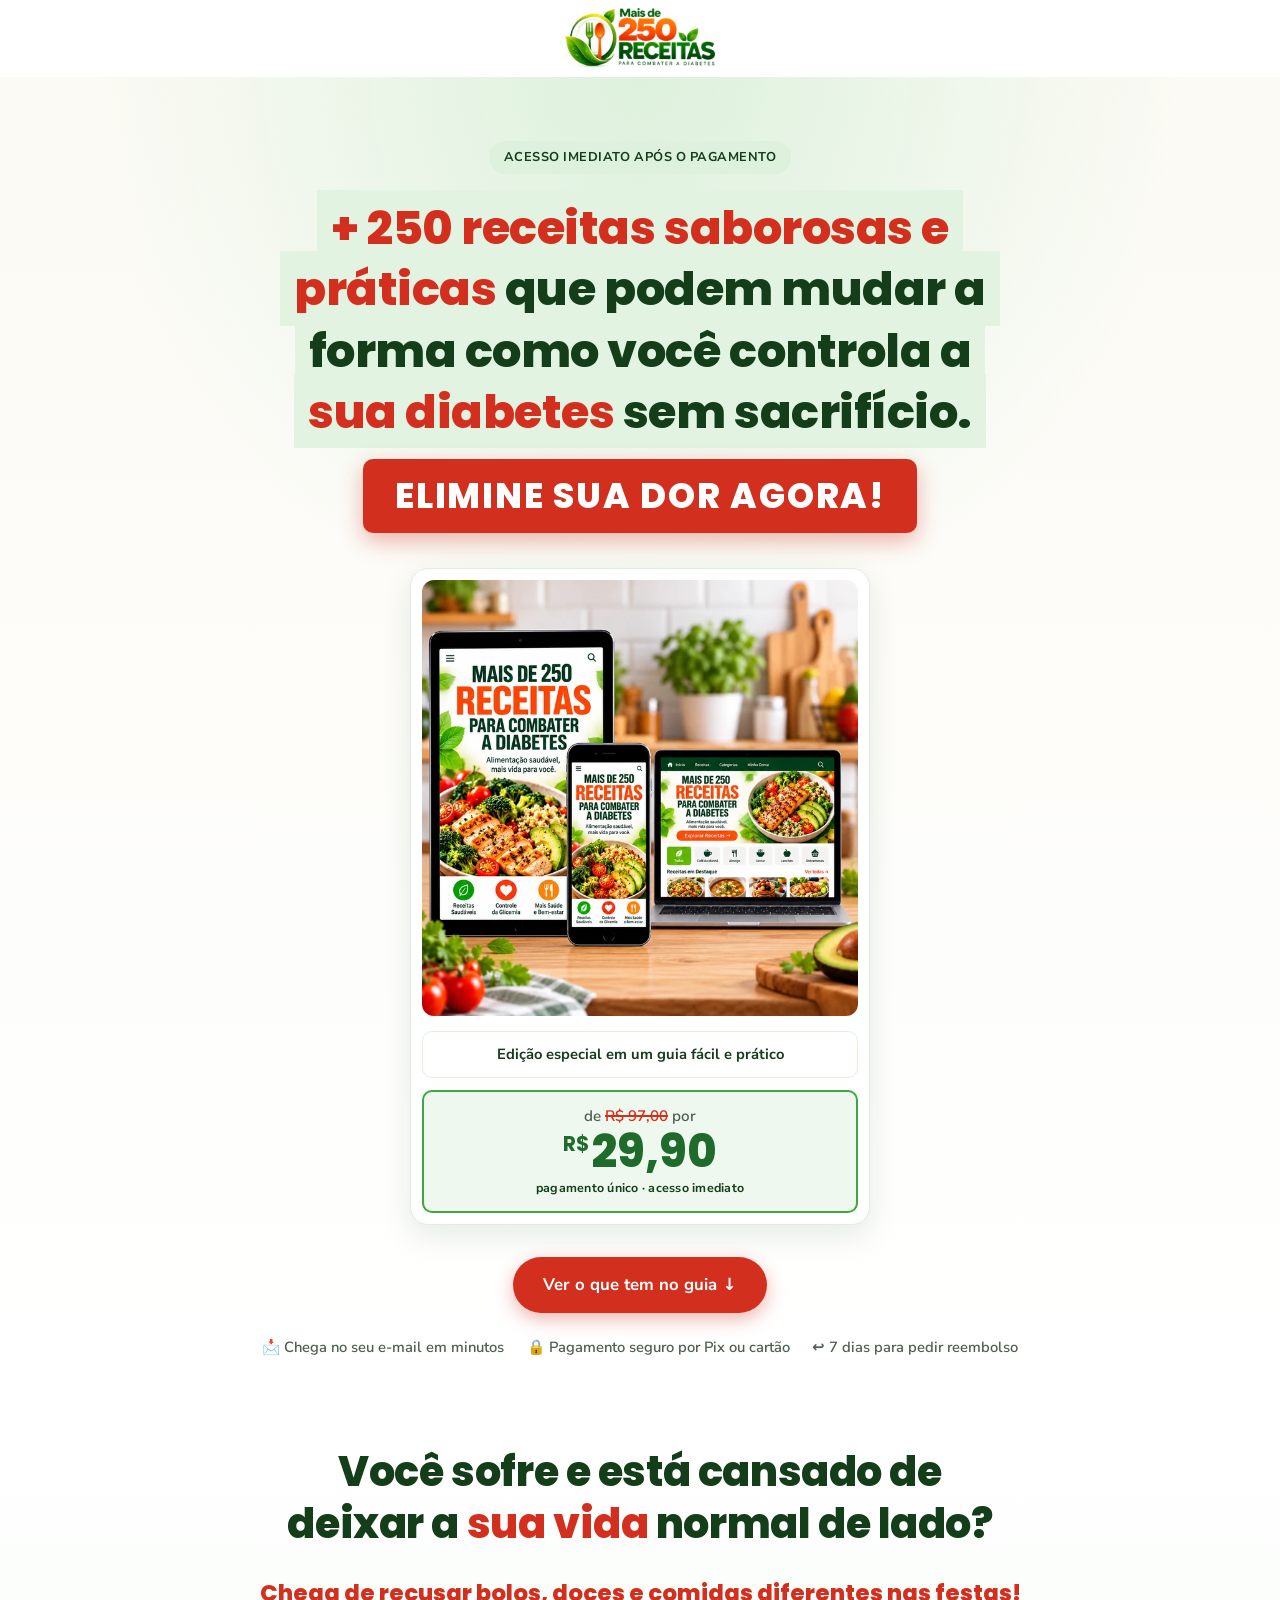
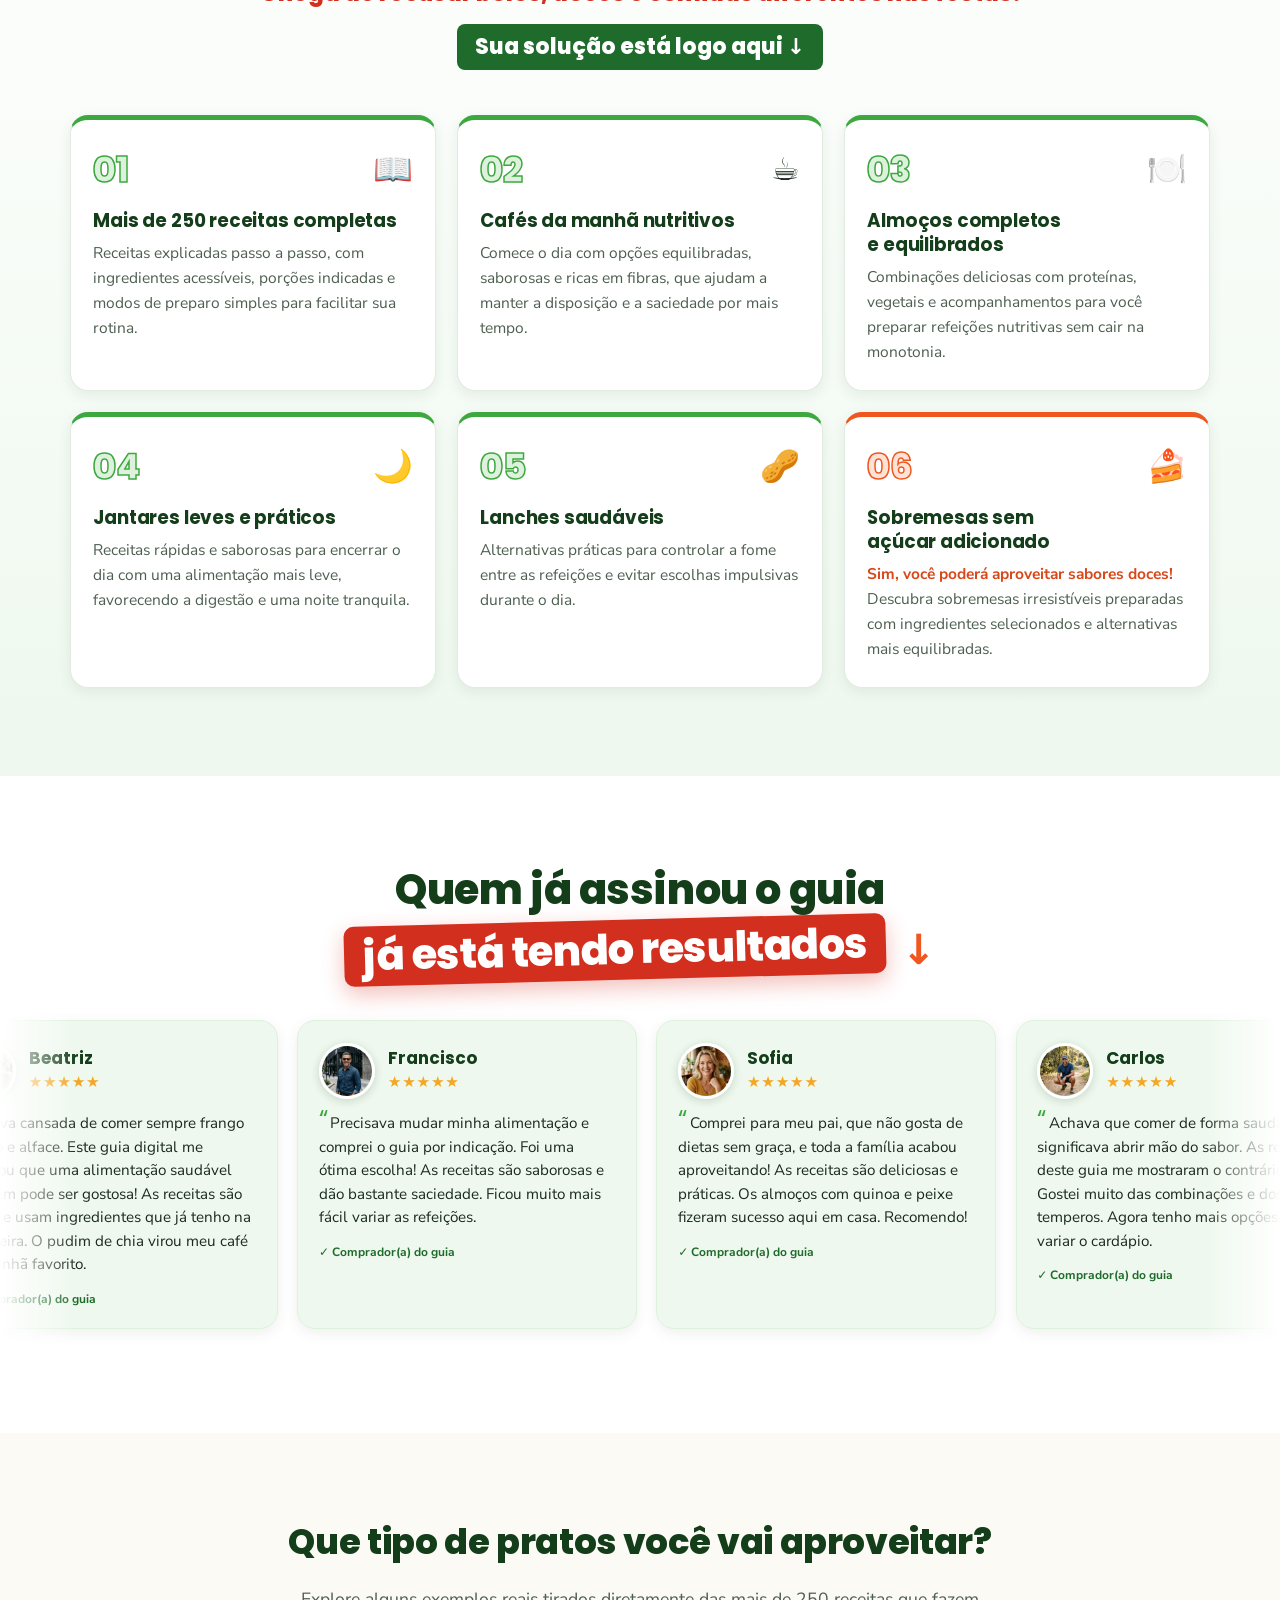
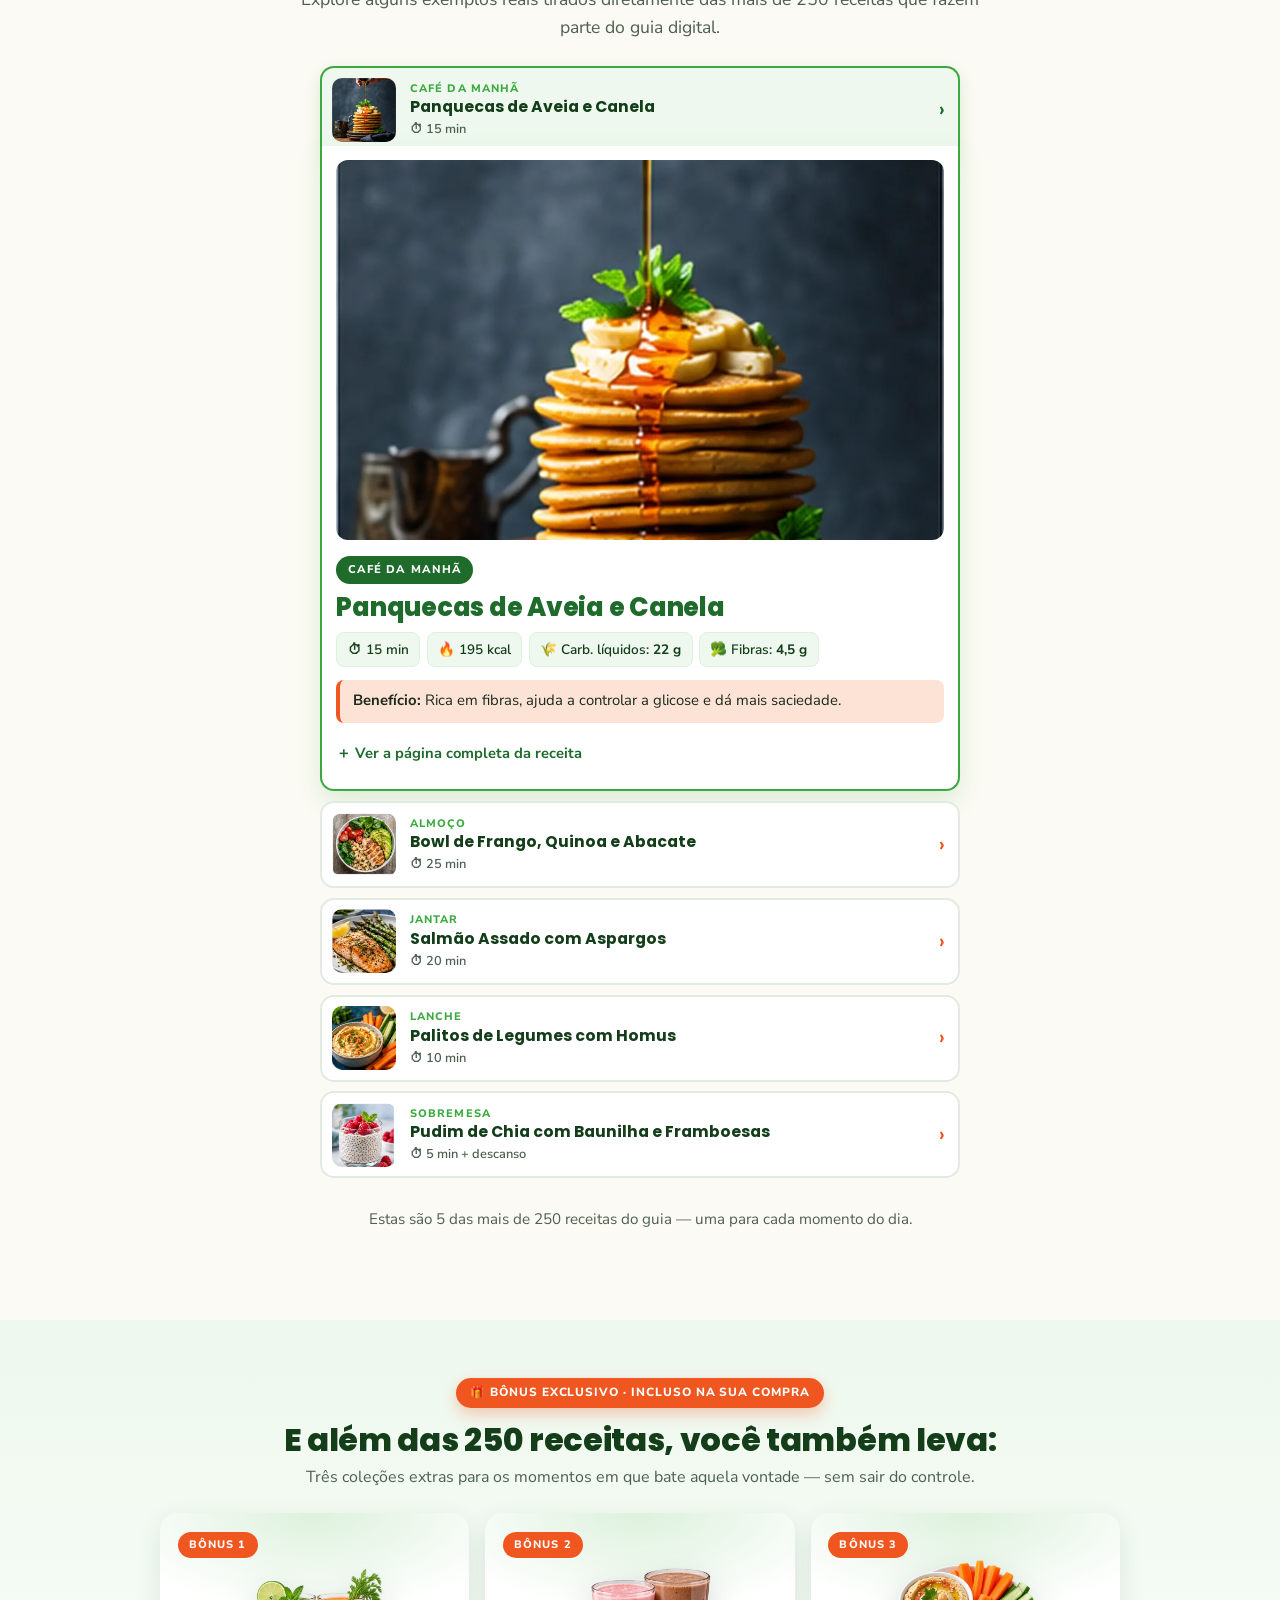
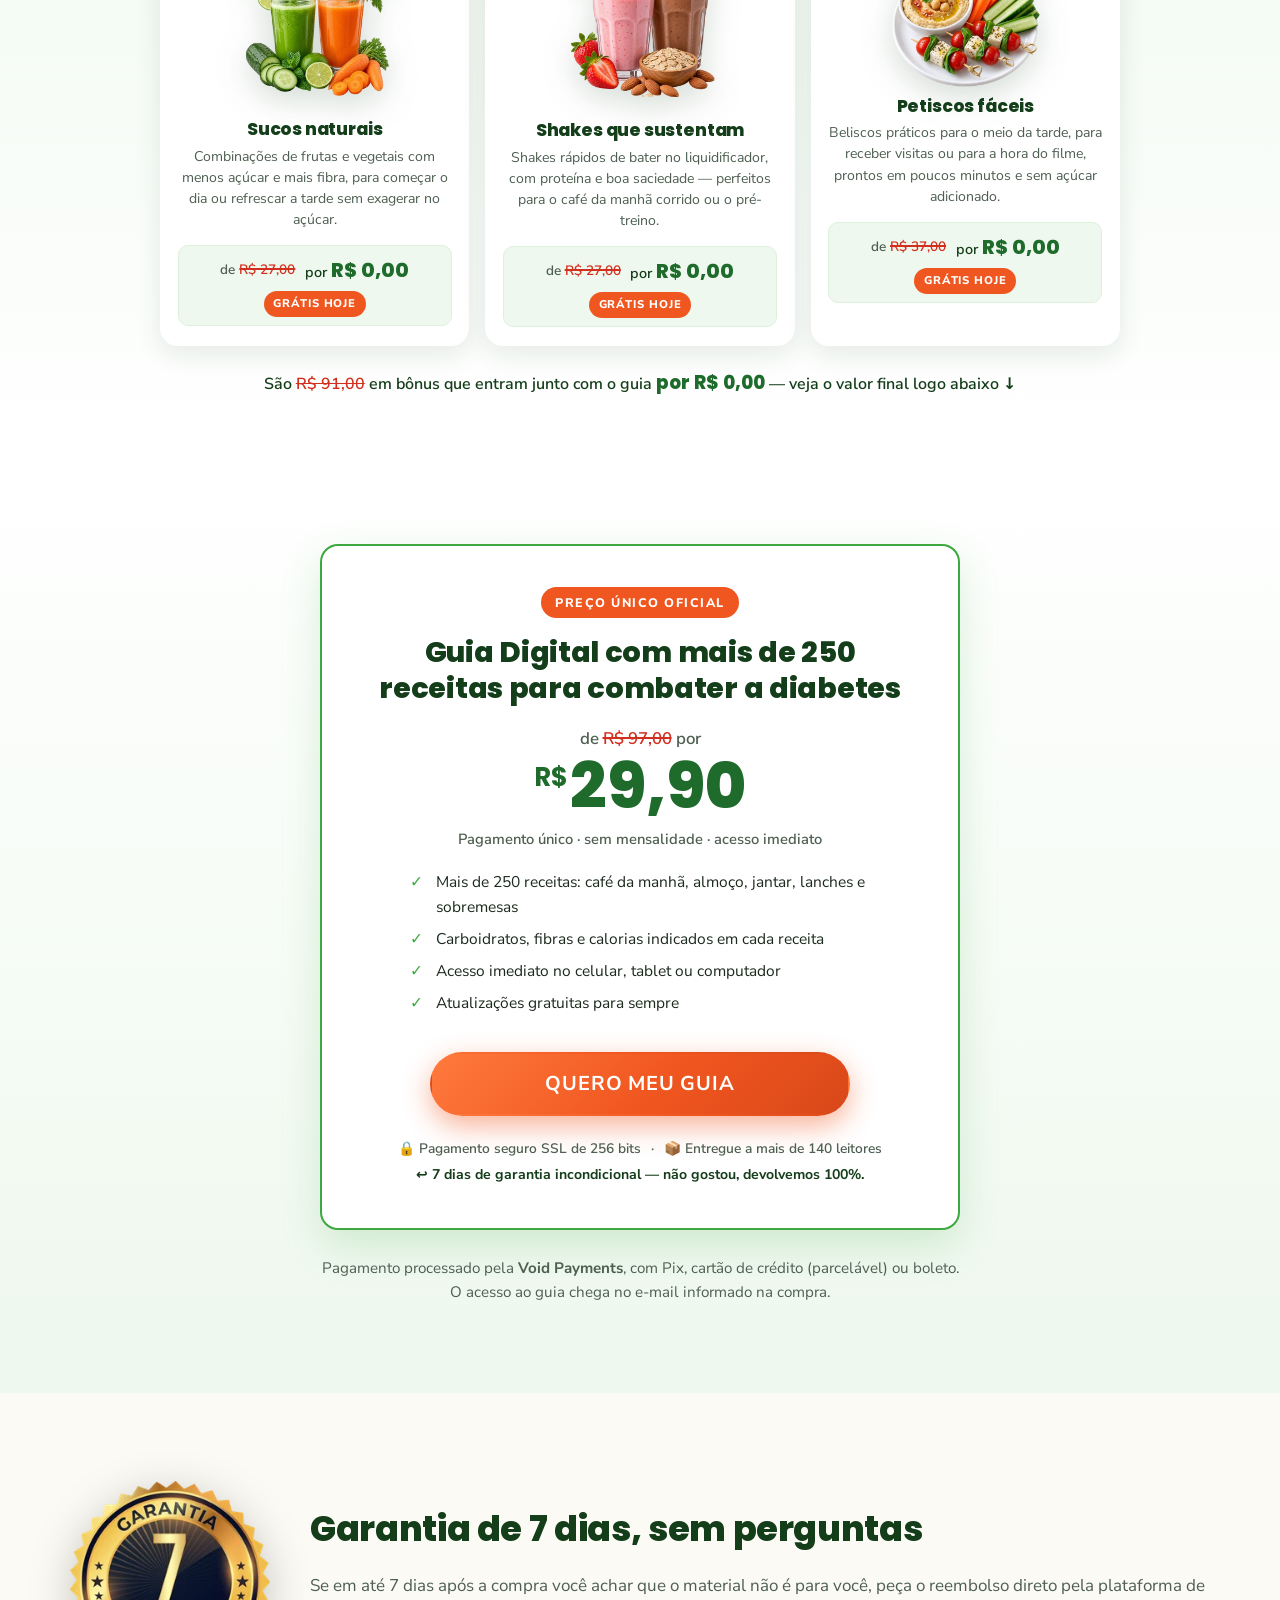
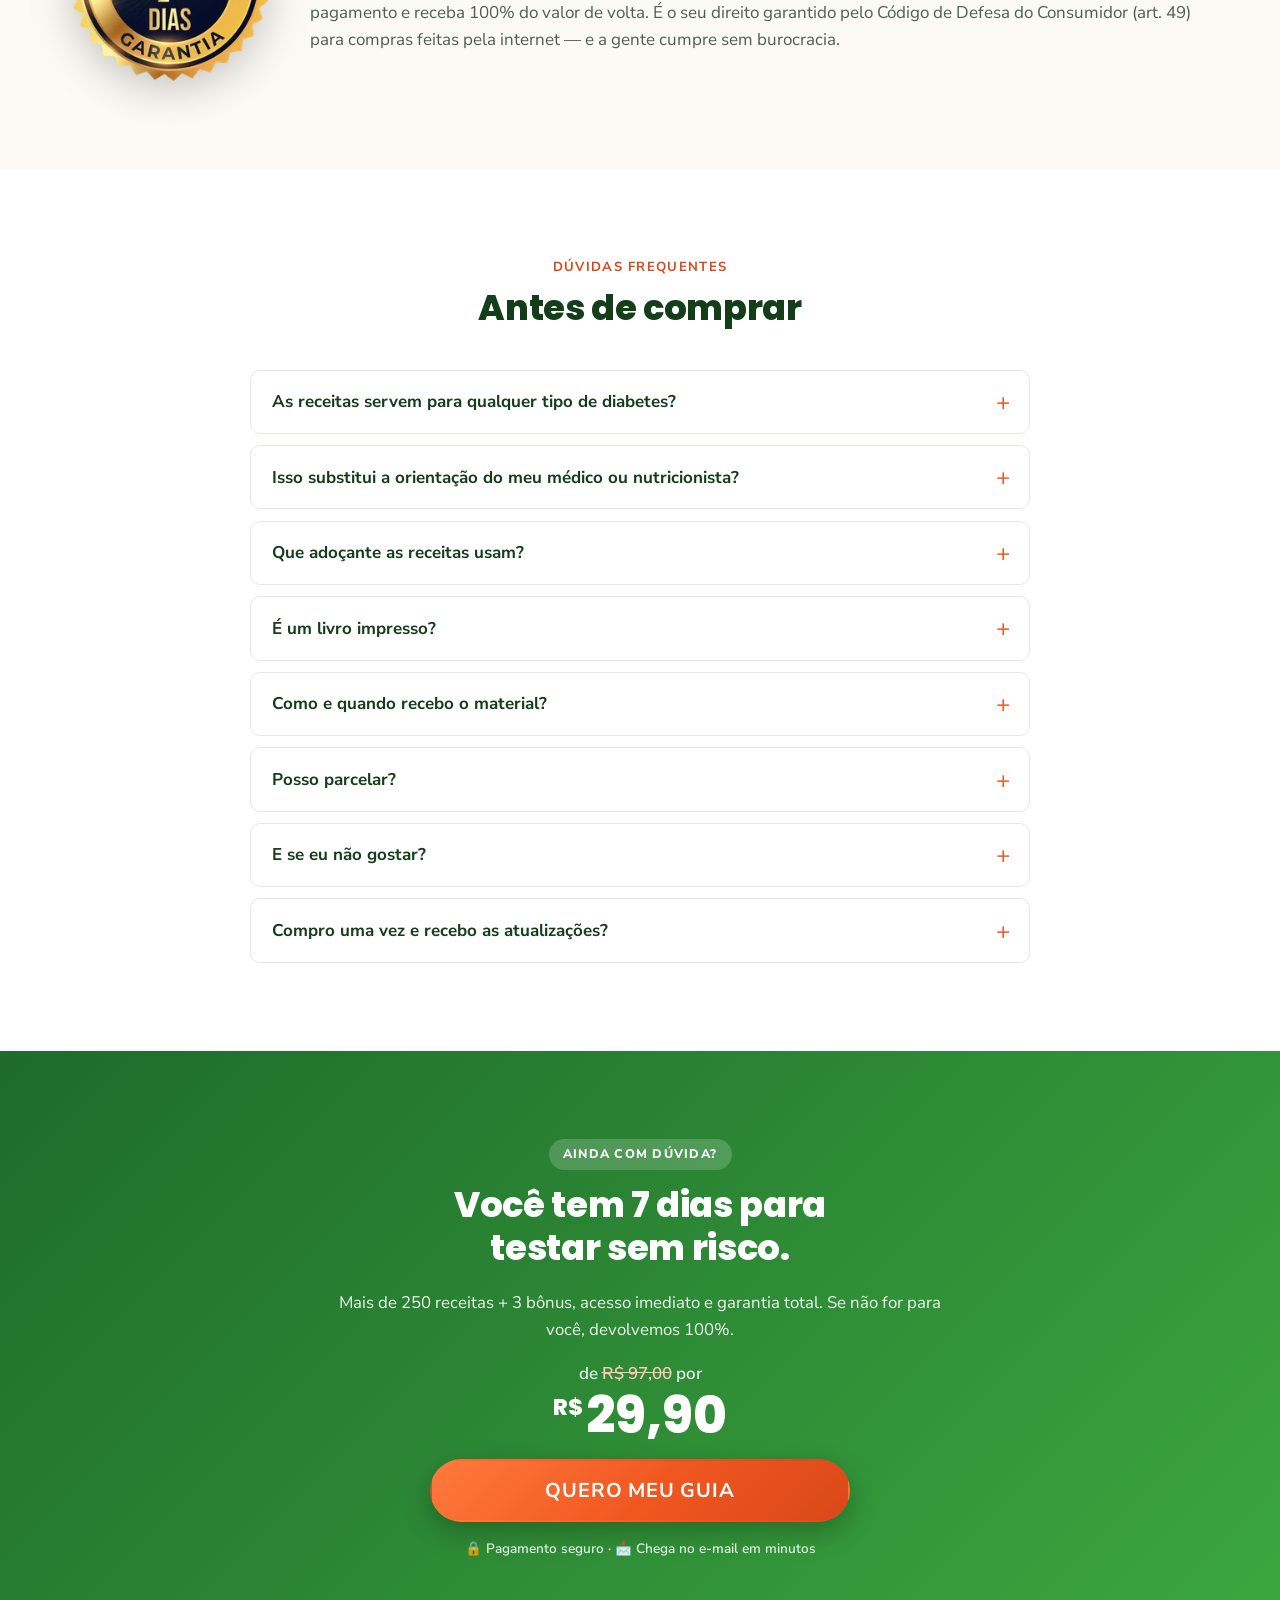
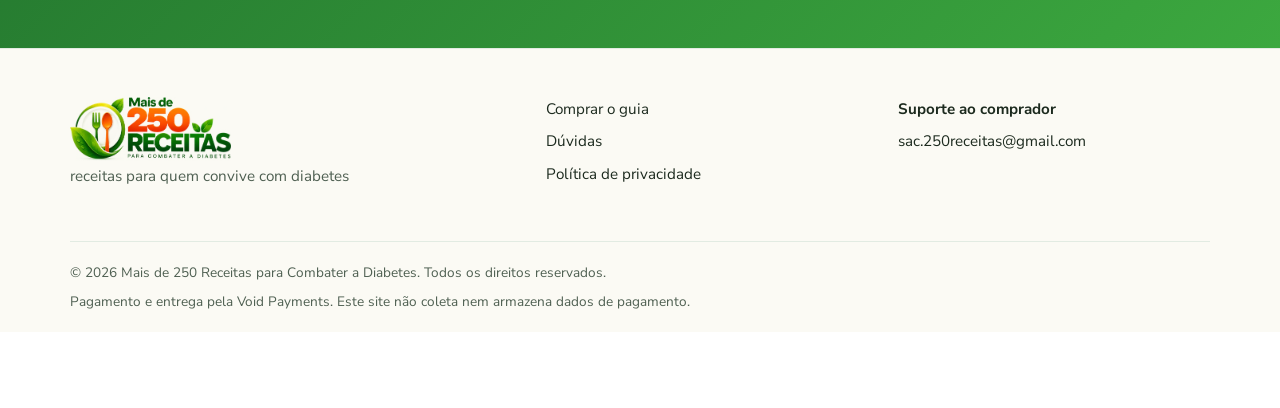
==== commit 207f0fb6: "Adiciona pixel UTMify e endereço do site Co-Authored-By: Claude Opus 5 <noreply@anthropic.com>" ====
--- a/index.html
+++ b/index.html
@@ -8,7 +8,7 @@
 <meta name="description" content="Guia digital com mais de 250 receitas para quem convive com diabetes: cafés da manhã, almoços, jantares, lanches e sobremesas sem açúcar adicionado, com carboidratos por porção. Acesso imediato.">
 <meta name="robots" content="index, follow">
 <meta name="theme-color" content="#1E6B2B">
-<link rel="canonical" href="https://SEU-DOMINIO.com.br/" data-config="siteUrl">
+<link rel="canonical" href="https://guiadiabetes.vercel.app/">
 
 <meta name="keywords" content="receitas para diabéticos, receitas sem açúcar, guia digital receitas diabetes, doces para diabéticos, pão para diabético, receitas low carb diabetes, contagem de carboidratos">
 
@@ -18,7 +18,7 @@
 <meta property="og:site_name" content="Mais de 250 Receitas para Combater a Diabetes">
 <meta property="og:title" content="Mais de 250 Receitas para Combater a Diabetes — Guia Digital">
 <meta property="og:description" content="Doces sem açúcar, pães integrais e refeições do dia a dia, com carboidratos por porção em cada receita. Guia digital com acesso imediato.">
-<meta property="og:image" content="img/mockup.webp">
+<meta property="og:image" content="https://guiadiabetes.vercel.app/img/mockup.webp">
 <meta name="twitter:card" content="summary_large_image">
 
 <link rel="icon" href="data:image/svg+xml,<svg xmlns='http://www.w3.org/2000/svg' viewBox='0 0 100 100'><text y='.9em' font-size='90'>🥗</text></svg>">
@@ -28,6 +28,17 @@
 <link href="https://fonts.googleapis.com/css2?family=Nunito+Sans:wght@400;600;700&family=Poppins:wght@700;800&display=swap" rel="stylesheet">
 <link rel="preload" as="image" href="img/mockup-700.webp" imagesrcset="img/mockup-700.webp 700w, img/mockup.webp 1200w" imagesizes="(max-width: 560px) 72vw, 460px">
 <link rel="stylesheet" href="css/style.css">
+<!-- Pixel UTMify (rastreio de origem das vendas) -->
+<script>
+  window.pixelId = "6a94c1f83e61deb24f70083c";
+  (function () {
+    var a = document.createElement("script");
+    a.async = true; a.defer = true;
+    a.src = "https://cdn.utmify.com.br/scripts/pixel/pixel.js";
+    document.head.appendChild(a);
+  })();
+</script>
+
 
 <script type="application/ld+json" id="jsonld">
 {
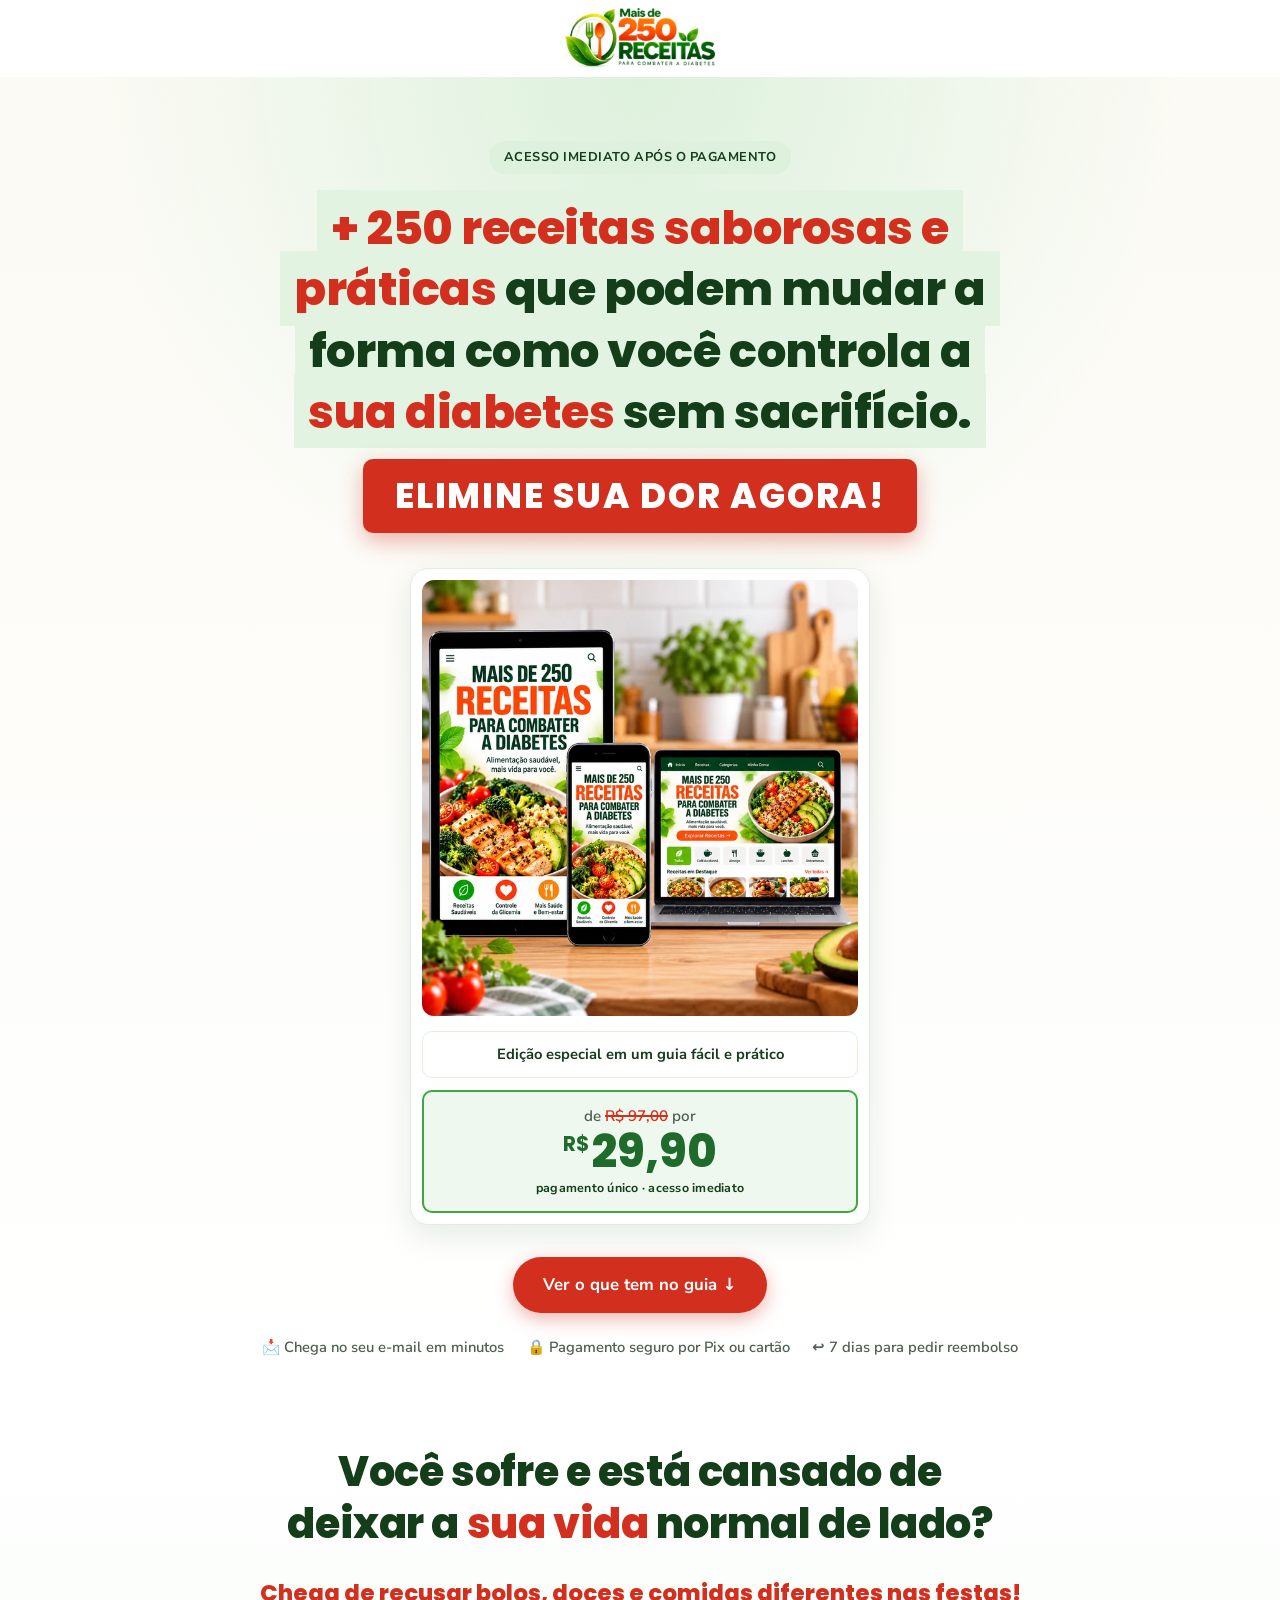
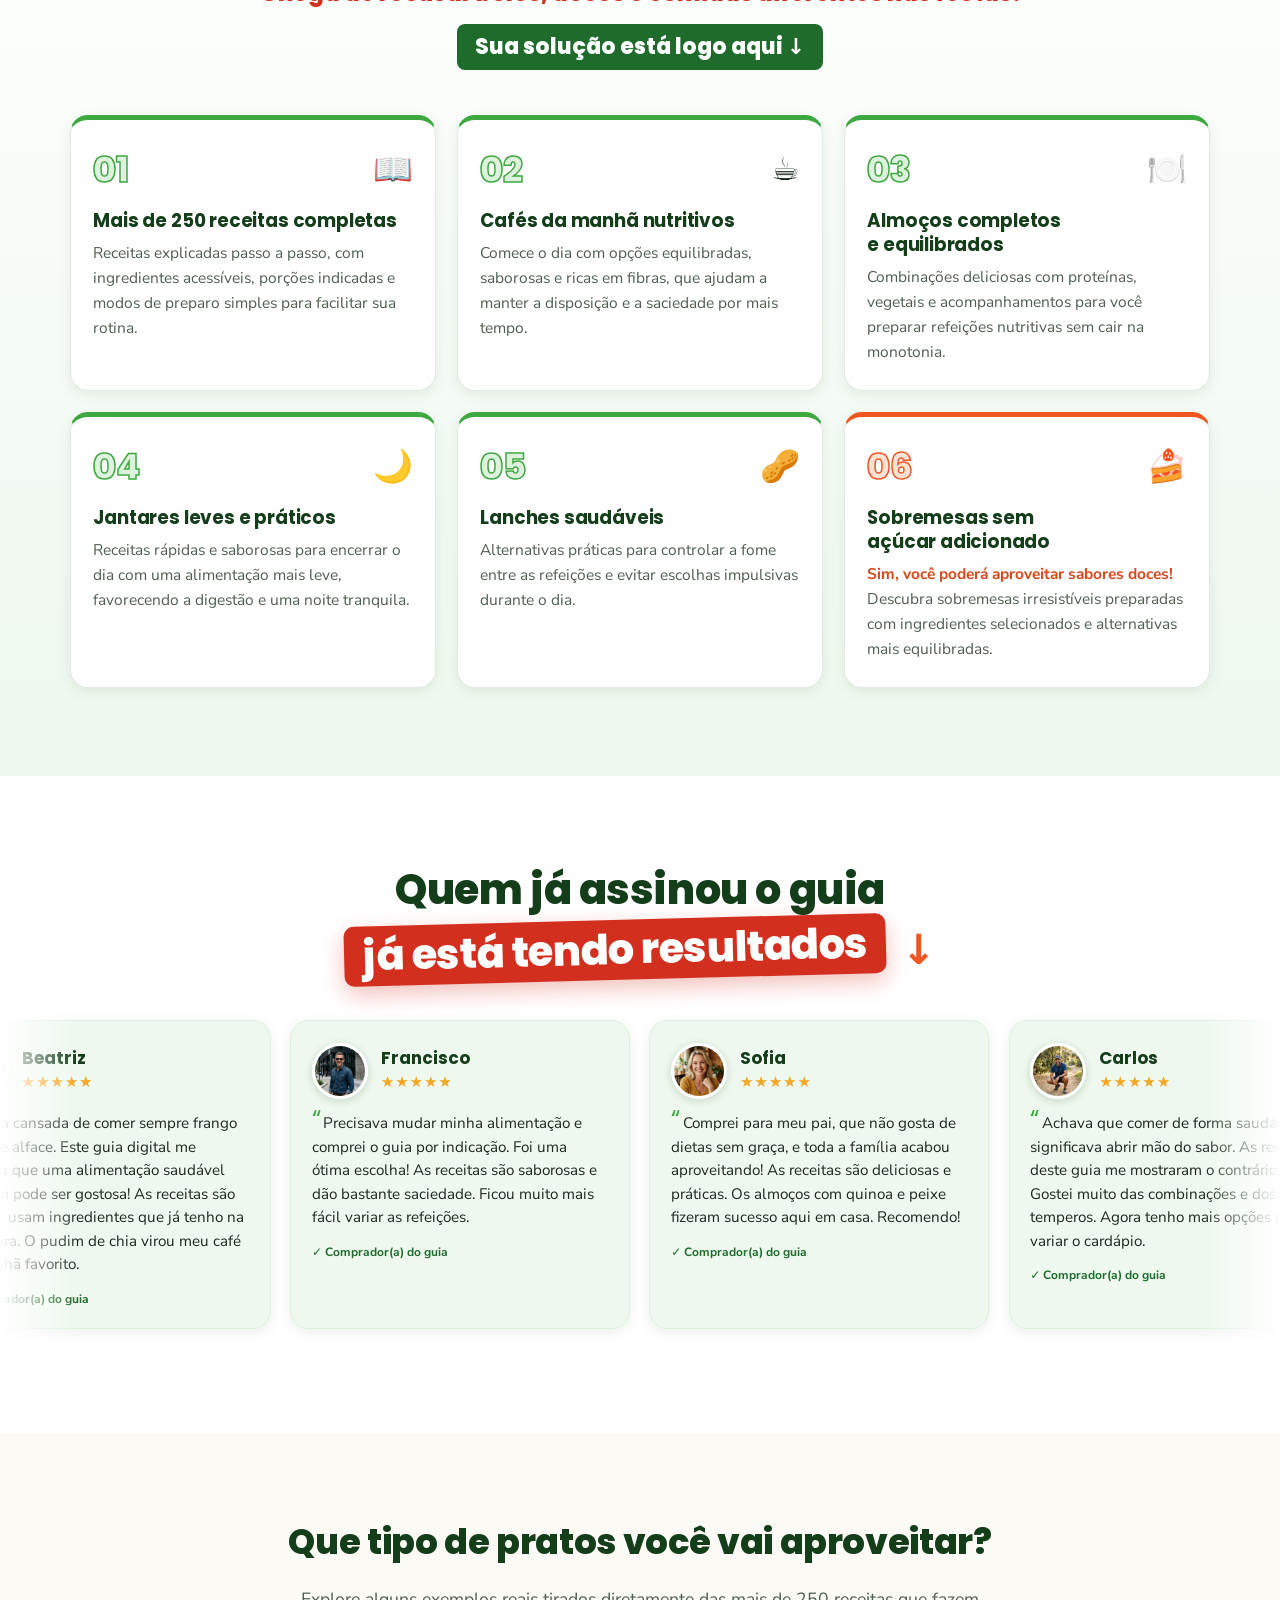
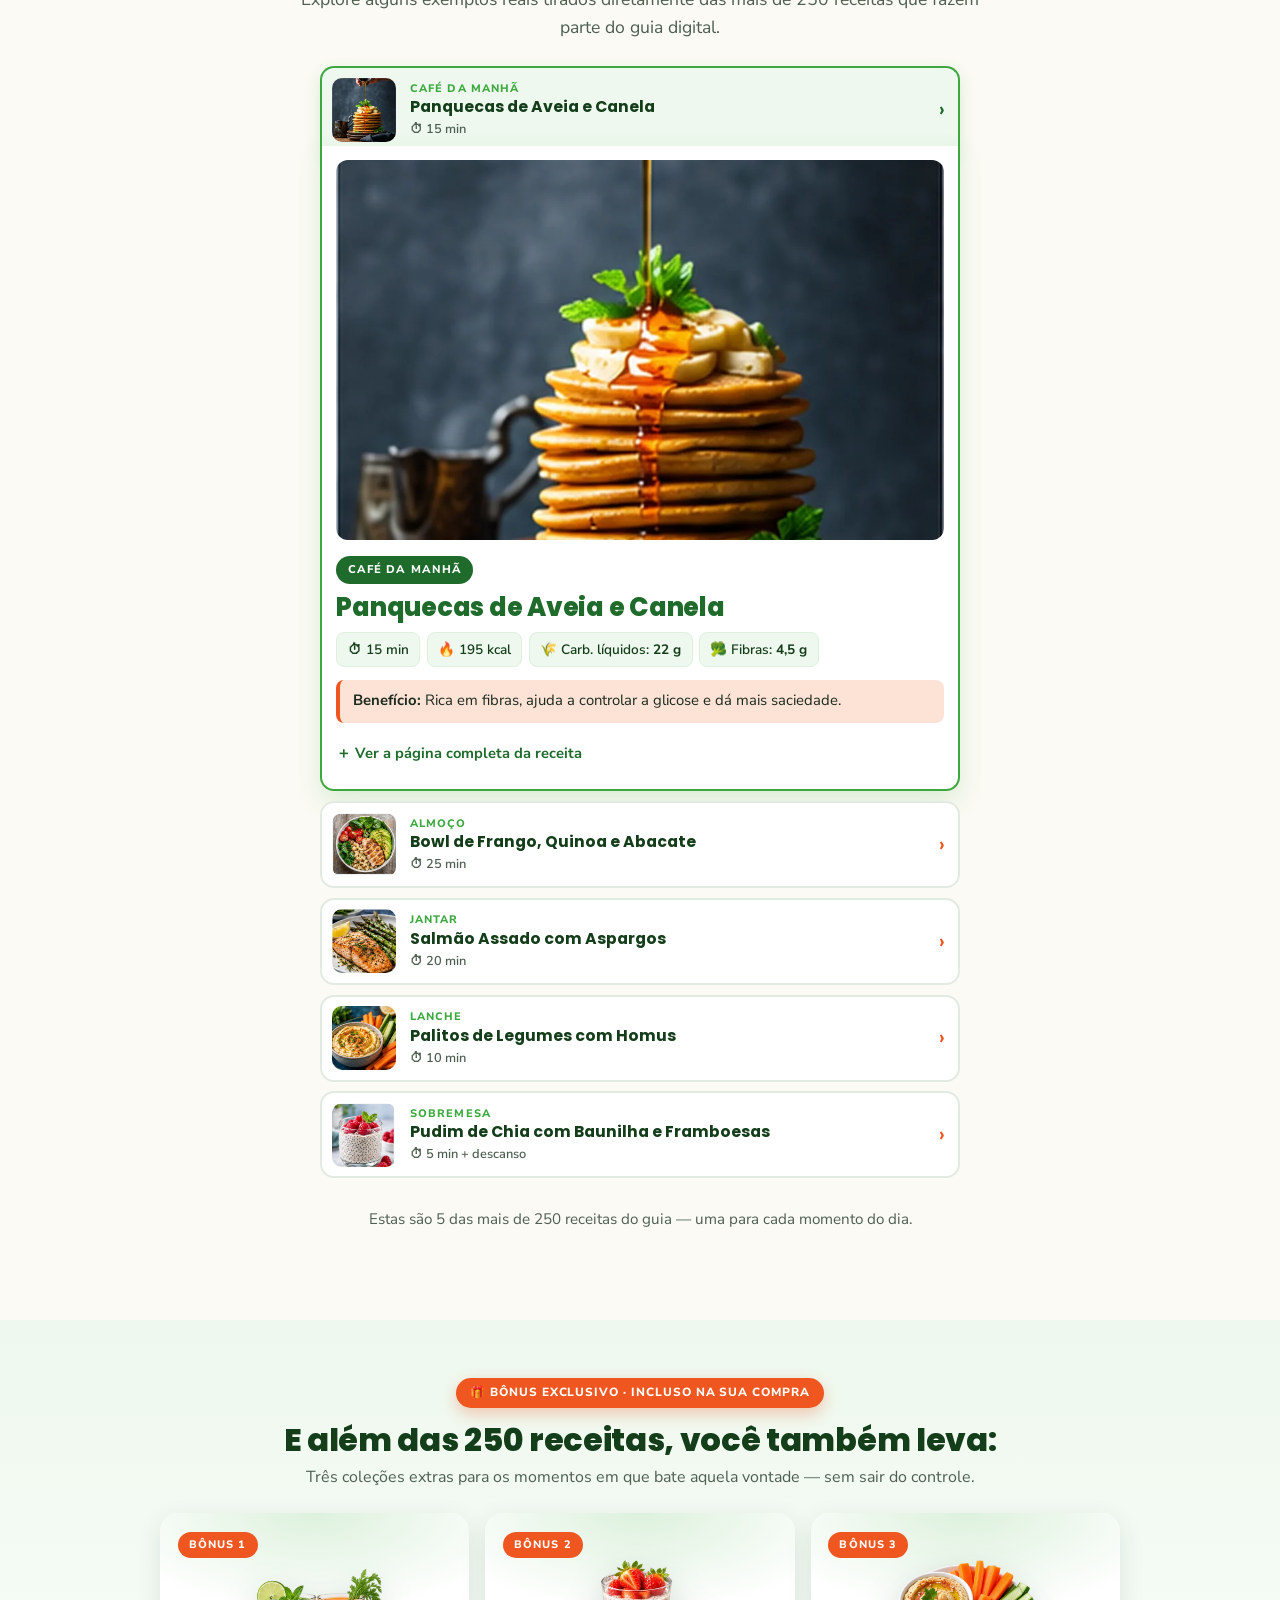
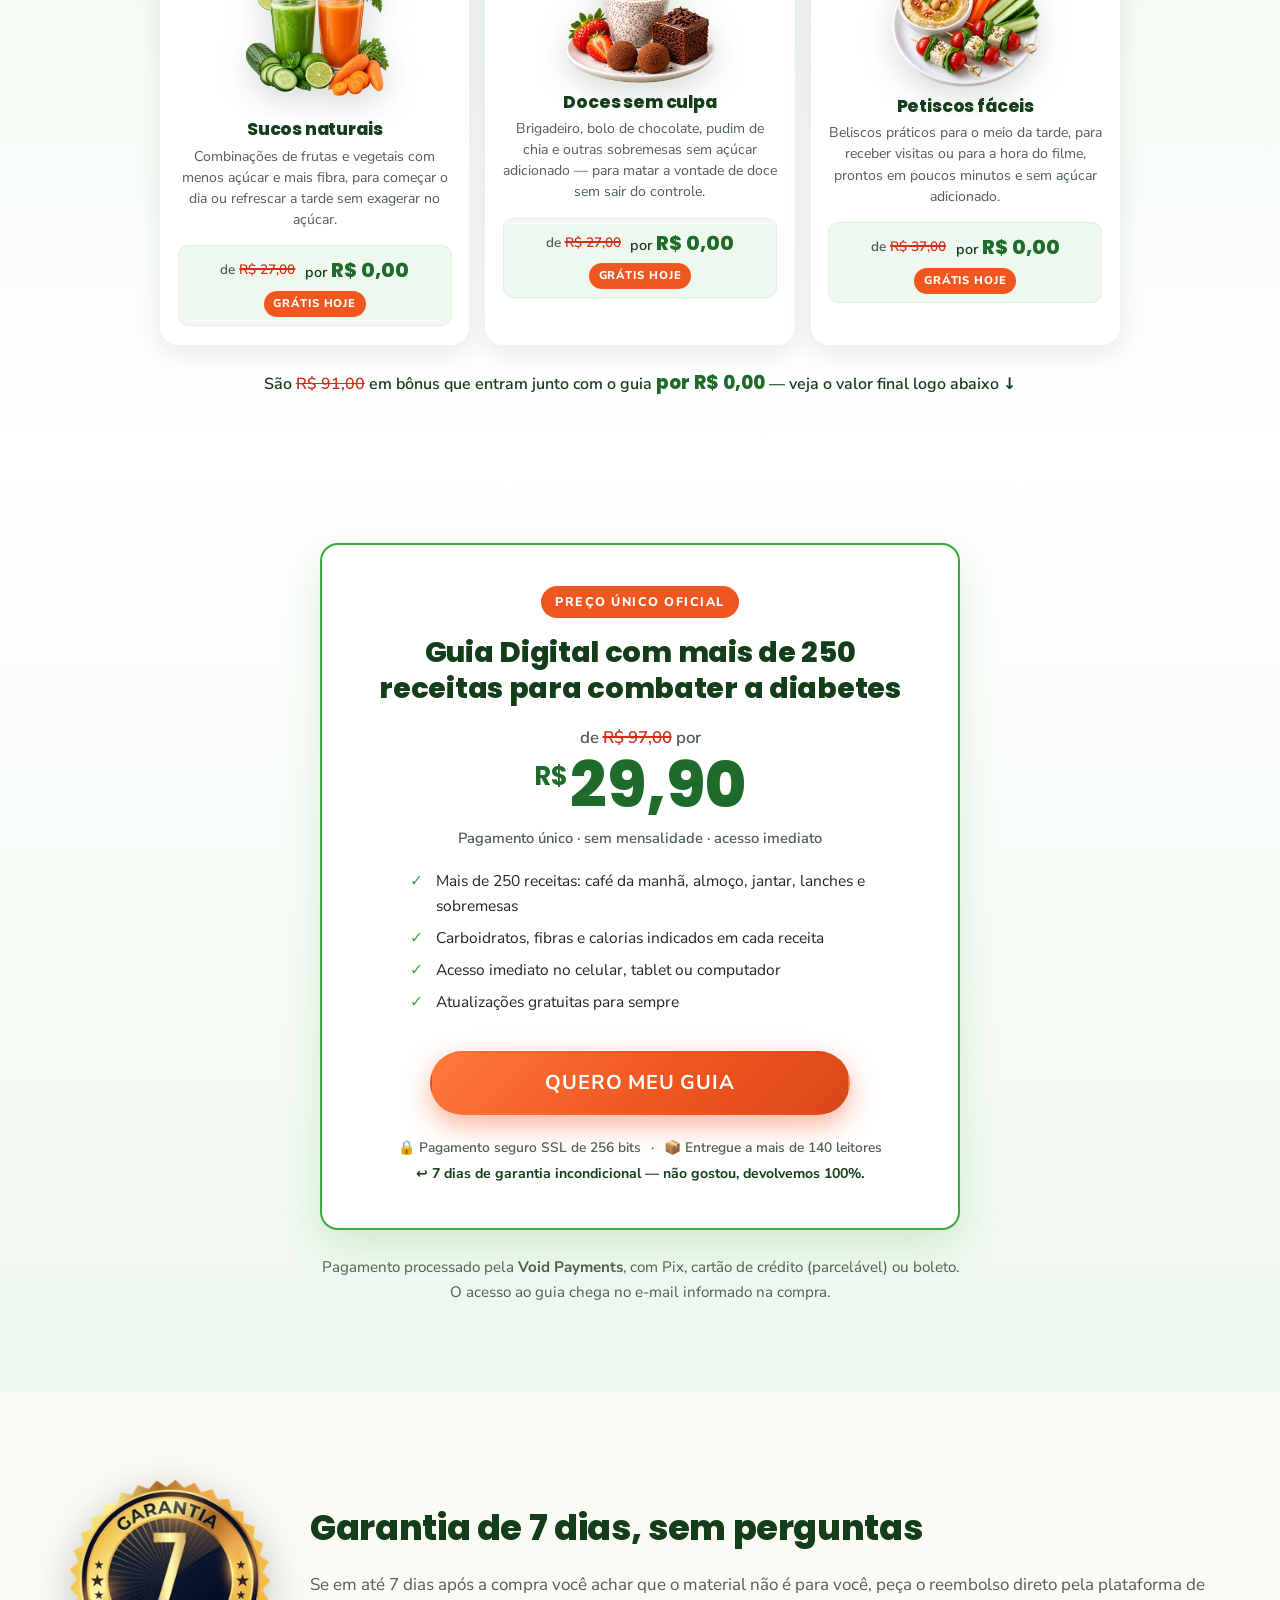
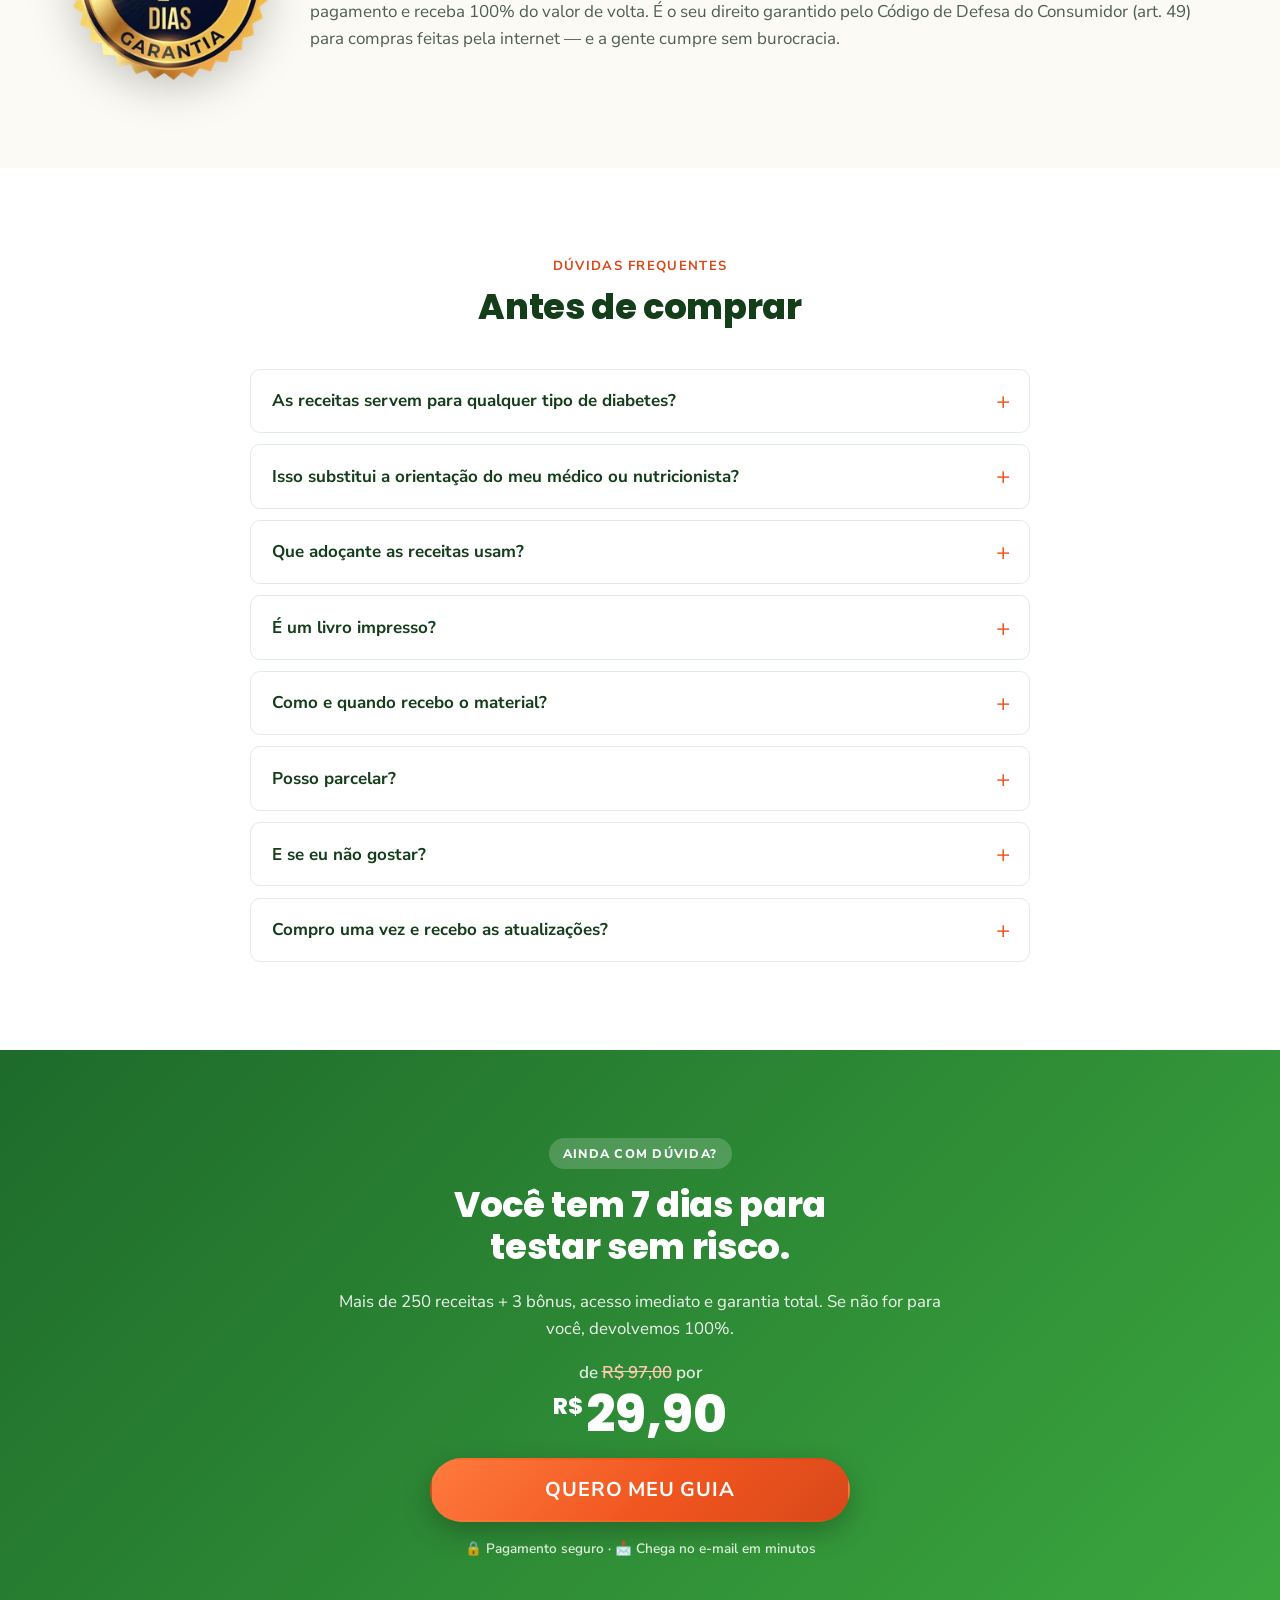
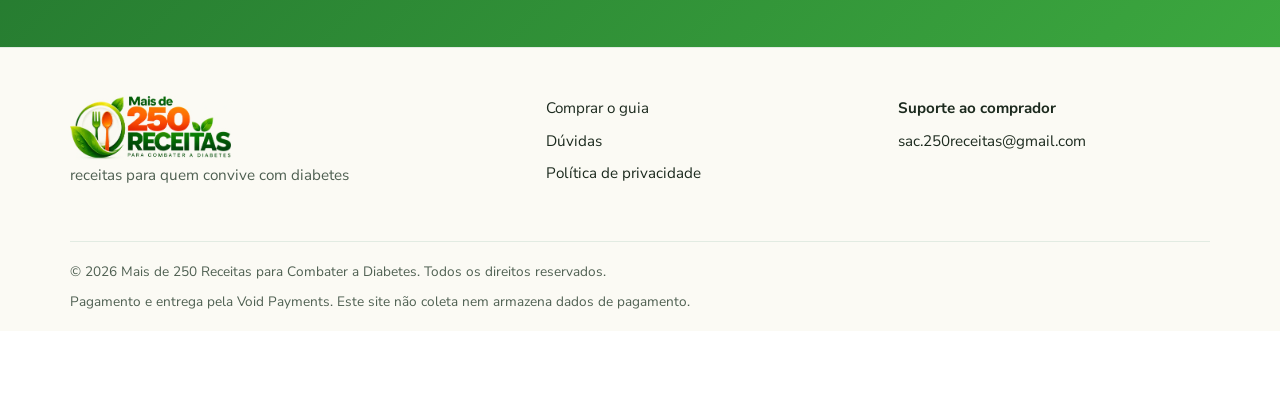
==== commit 192efcb9: "Bônus 2: troca shakes por doces Co-Authored-By: Claude Opus 5 <noreply@anthropic.com>" ====
--- a/index.html
+++ b/index.html
@@ -218,9 +218,9 @@
         </article>
         <article class="bonus__card">
           <span class="bonus__num">Bônus 2</span>
-          <img class="bonus__foto" src="img/bonus-shakes.webp" width="520" height="520" loading="lazy" alt="Dois shakes, um de morango e um de cacau, com aveia e amêndoas">
-          <h3>Shakes que sustentam</h3>
-          <p>Shakes rápidos de bater no liquidificador, com proteína e boa saciedade — perfeitos para o café da manhã corrido ou o pré-treino.</p>
+          <img class="bonus__foto" src="img/bonus-doces.webp" width="520" height="425" loading="lazy" alt="Prato de doces: pudim de chia com morangos, brigadeiros de cacau e pedaço de bolo de chocolate">
+          <h3>Doces sem culpa</h3>
+          <p>Brigadeiro, bolo de chocolate, pudim de chia e outras sobremesas sem açúcar adicionado — para matar a vontade de doce sem sair do controle.</p>
           <div class="bonus__preco">
             <span class="bonus__de">de <s>R$ 27,00</s></span>
             <span class="bonus__por">por <strong>R$ 0,00</strong></span>
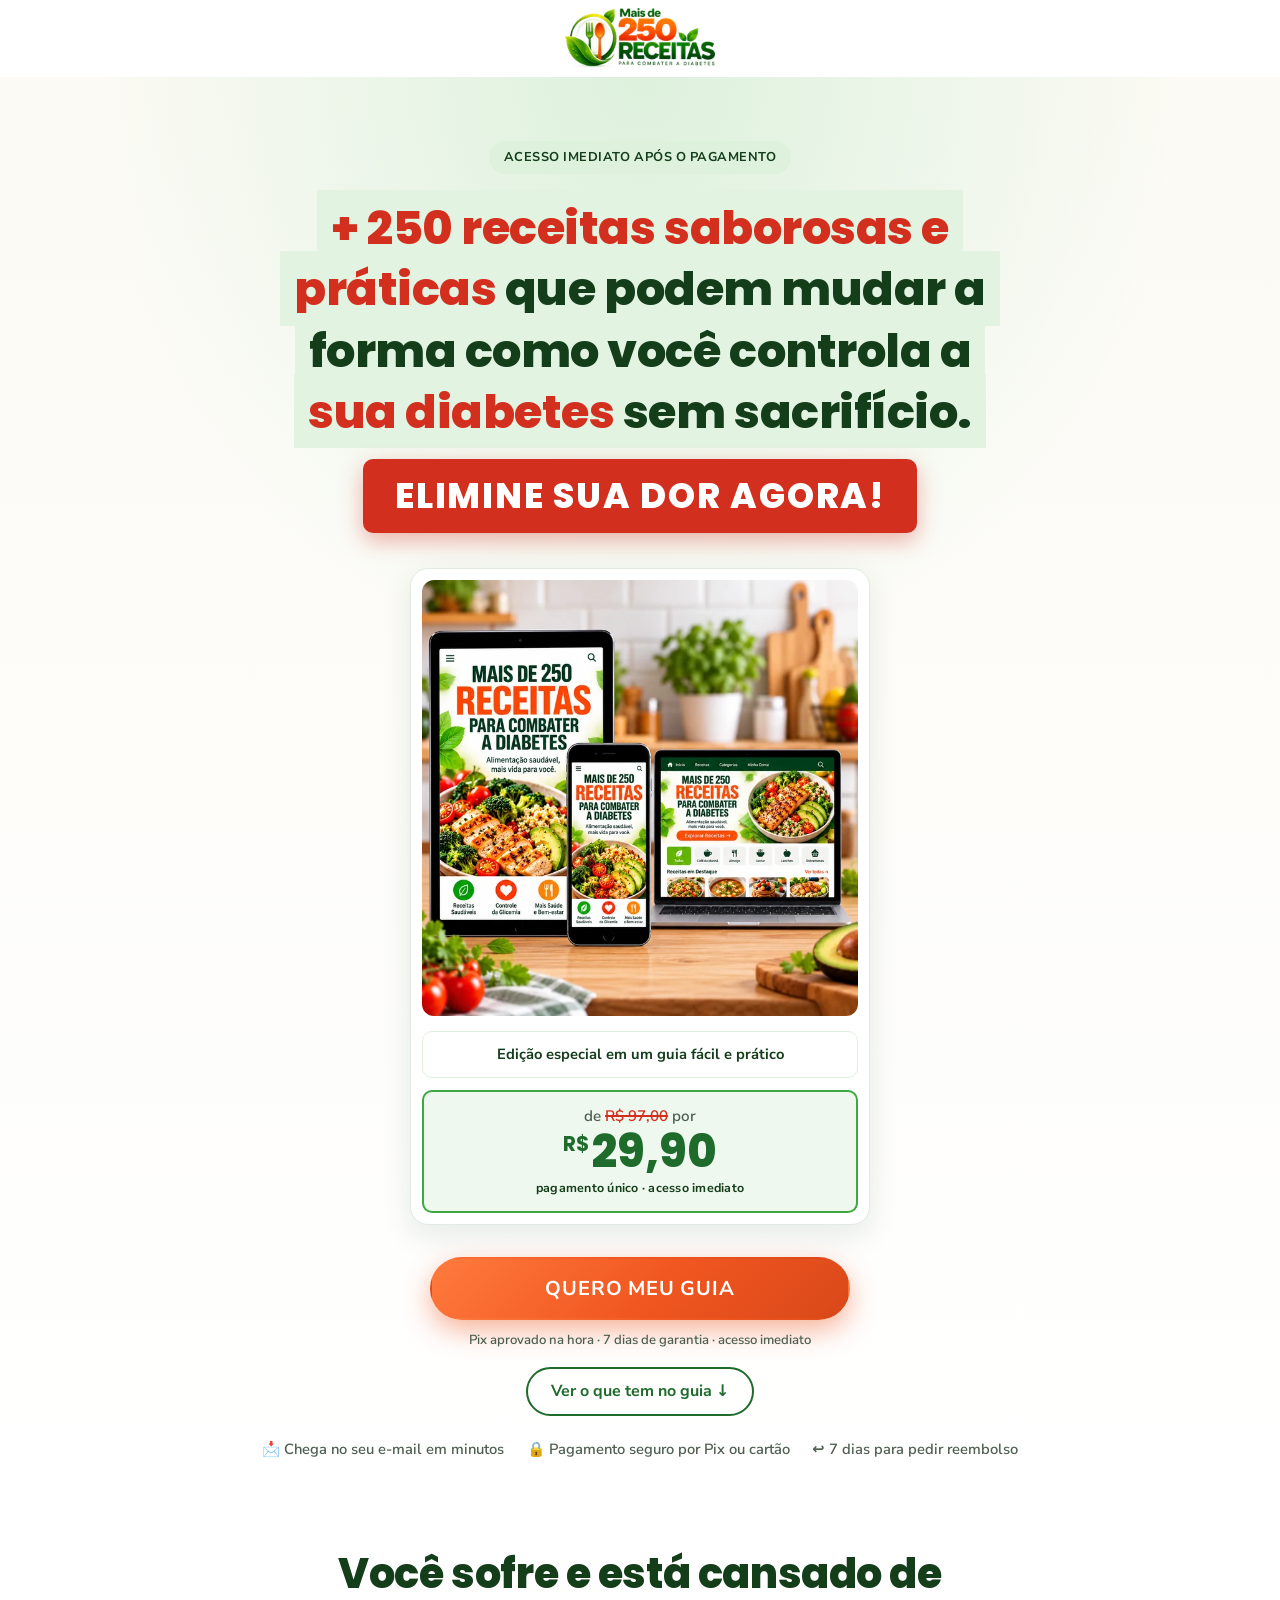
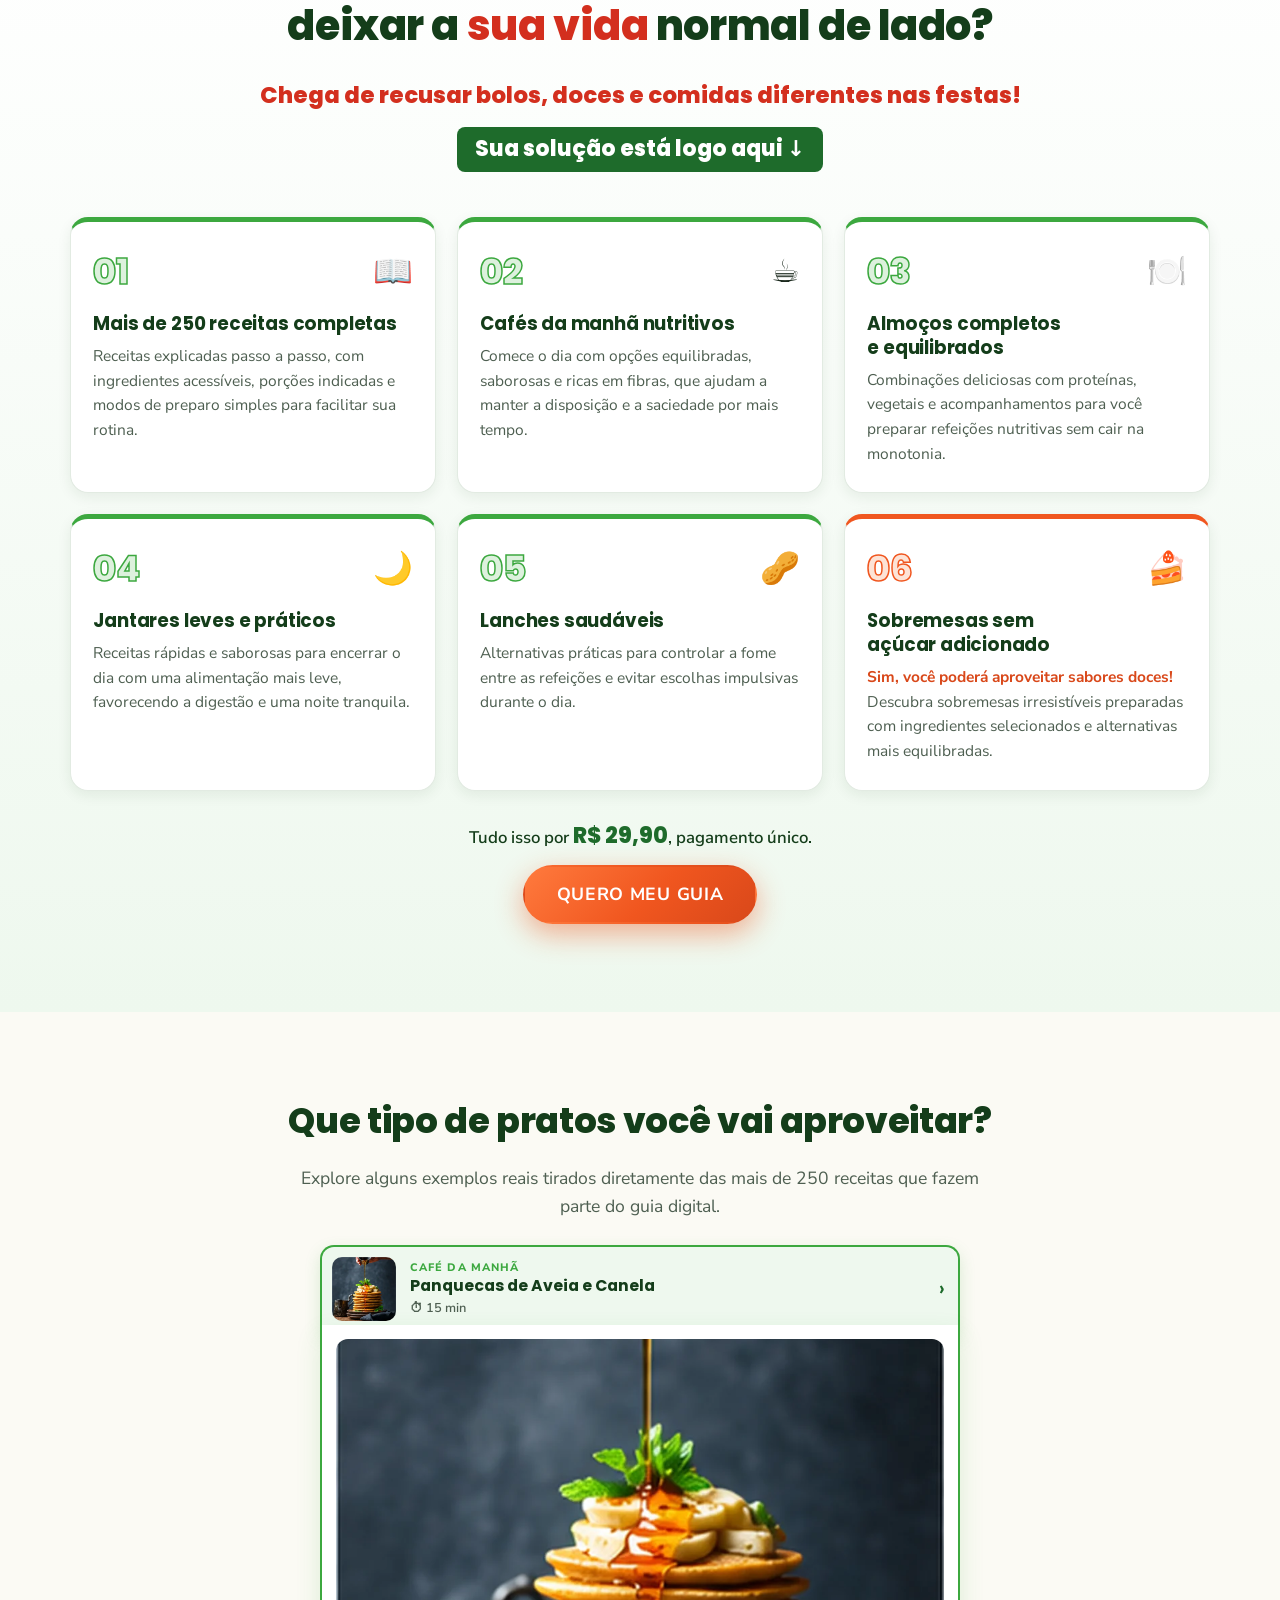
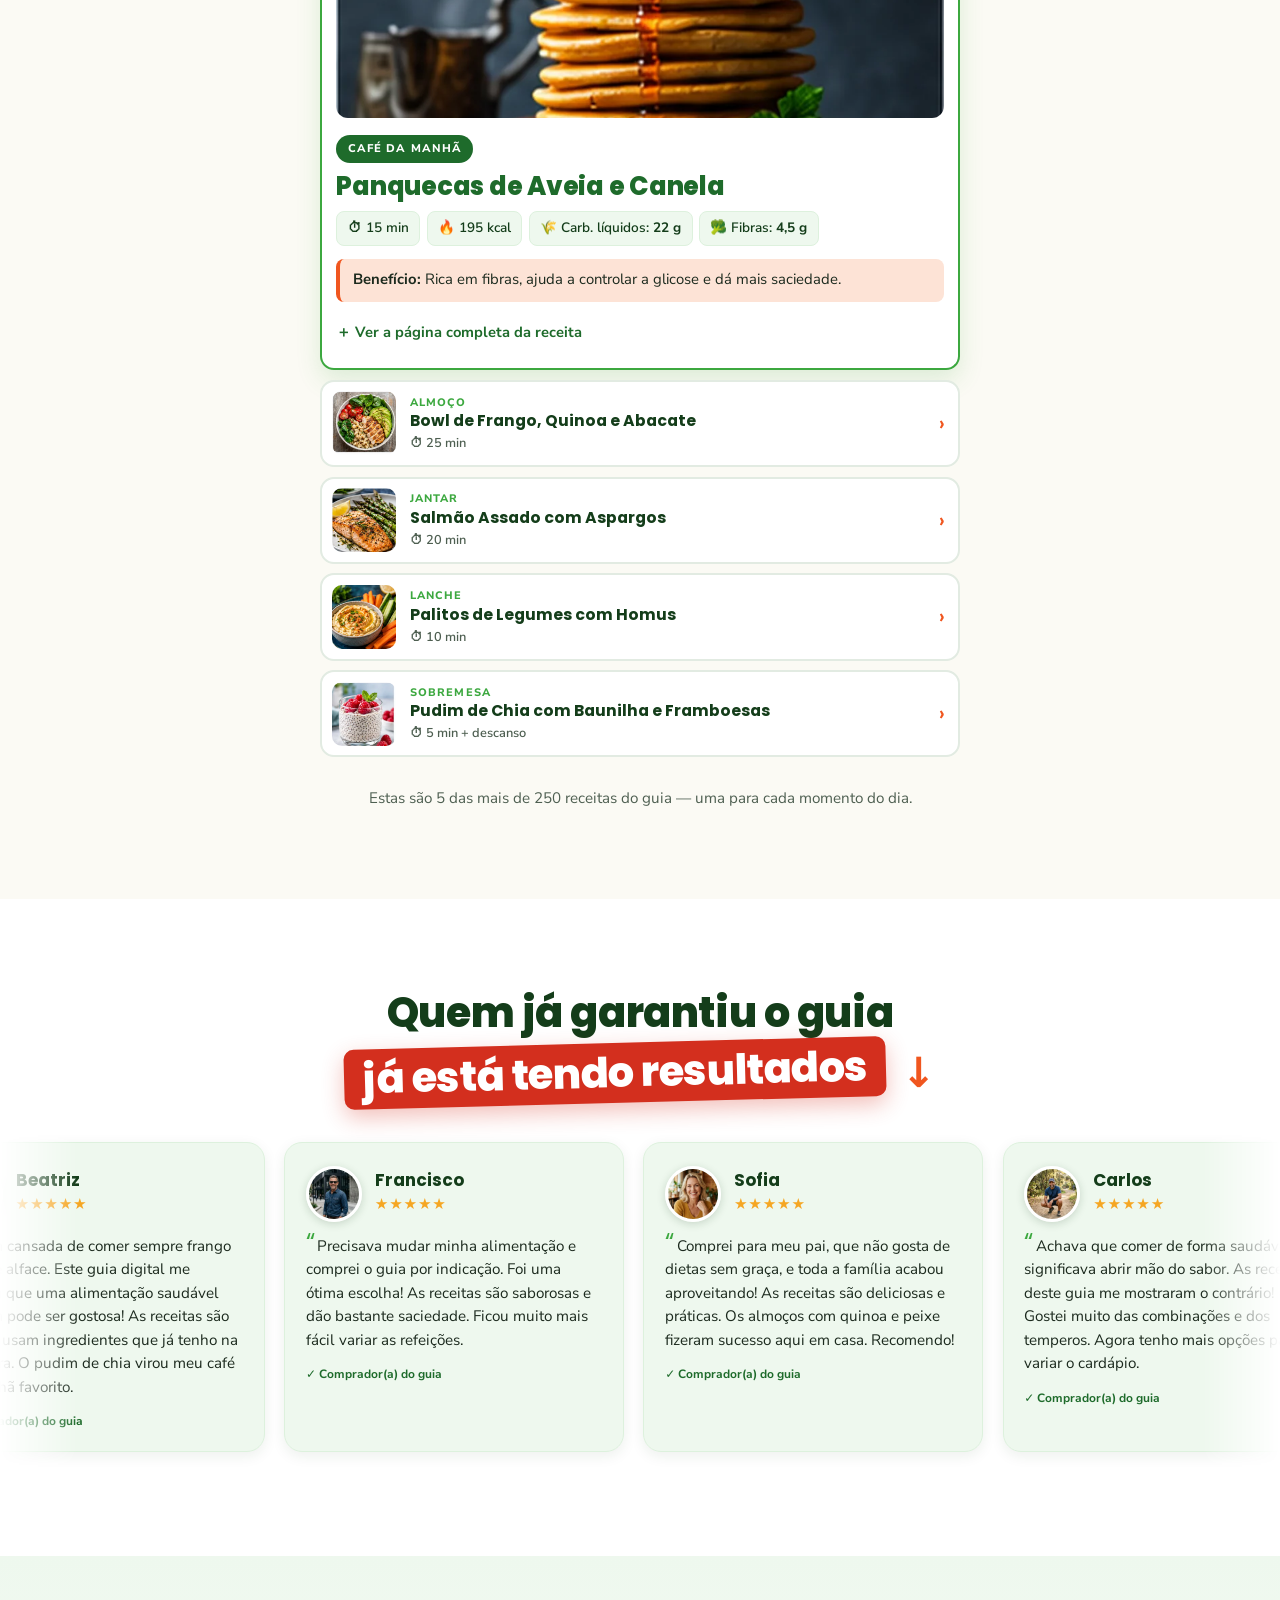
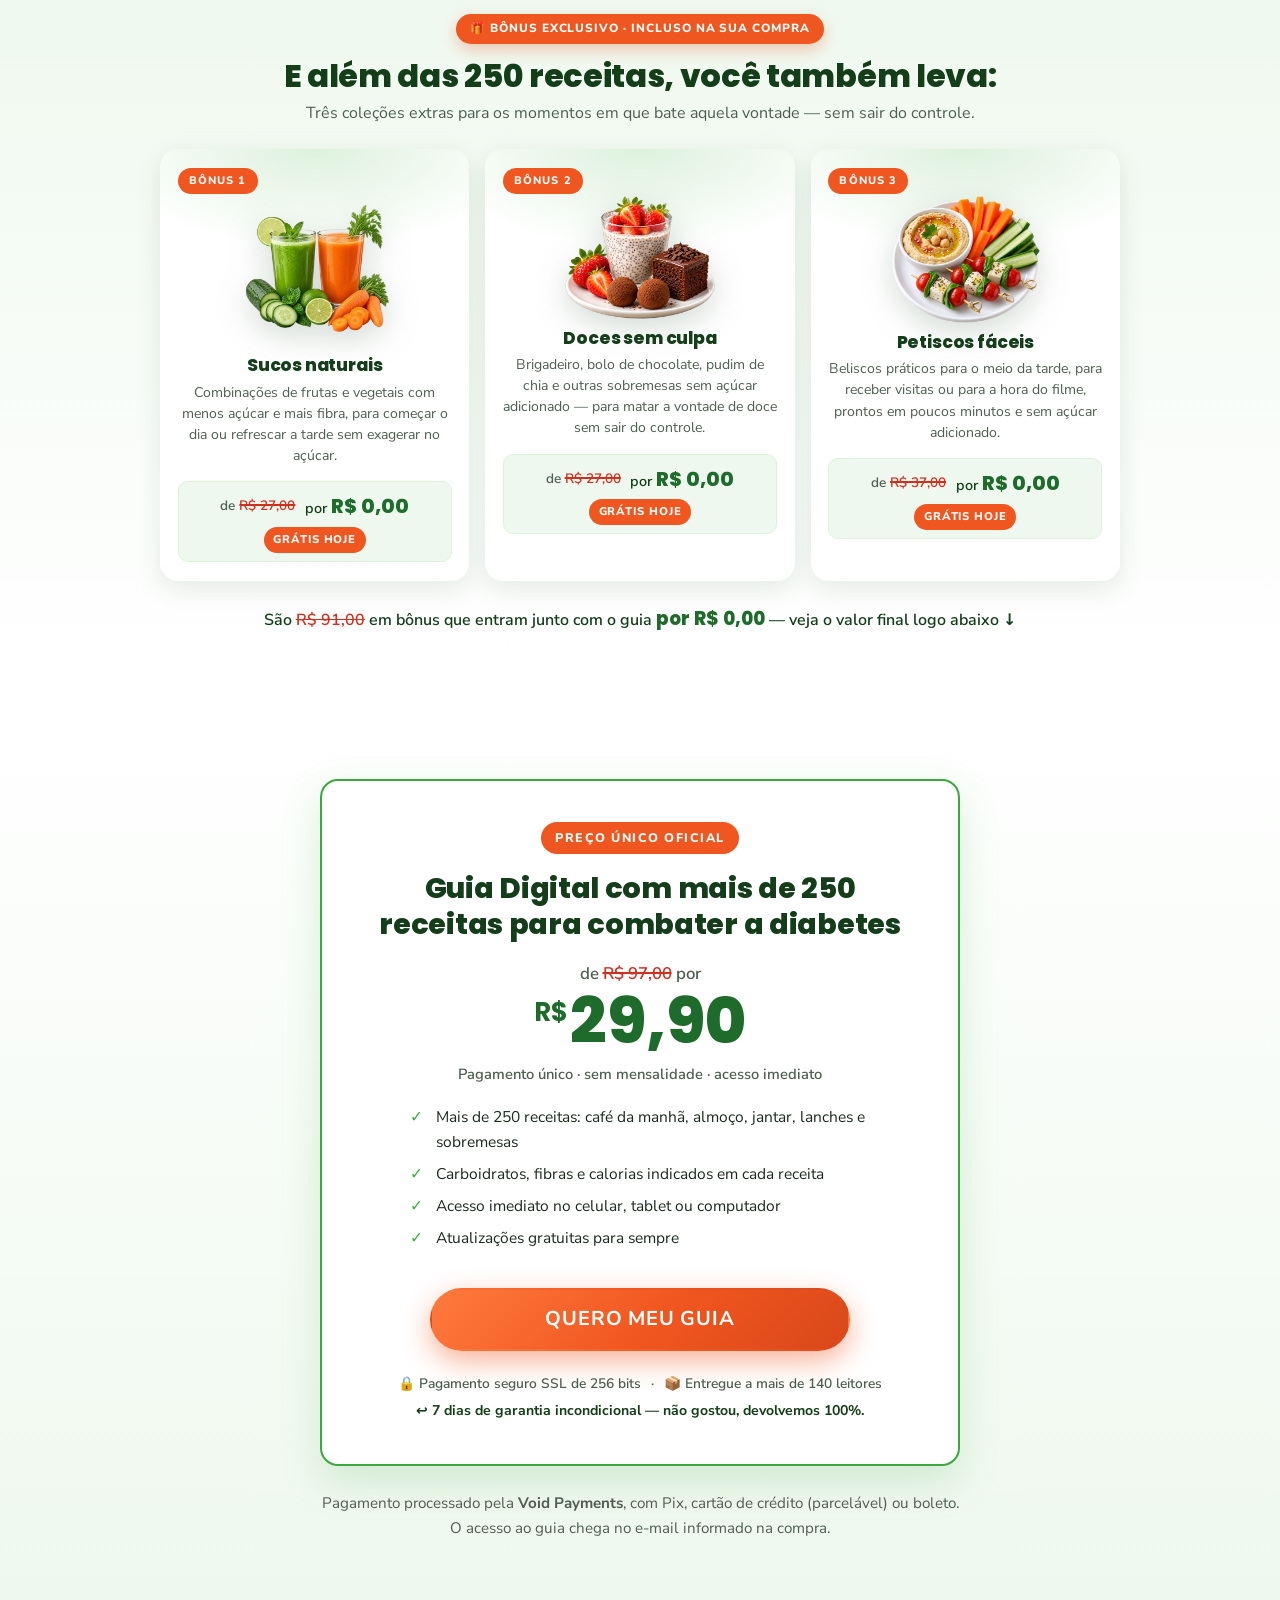
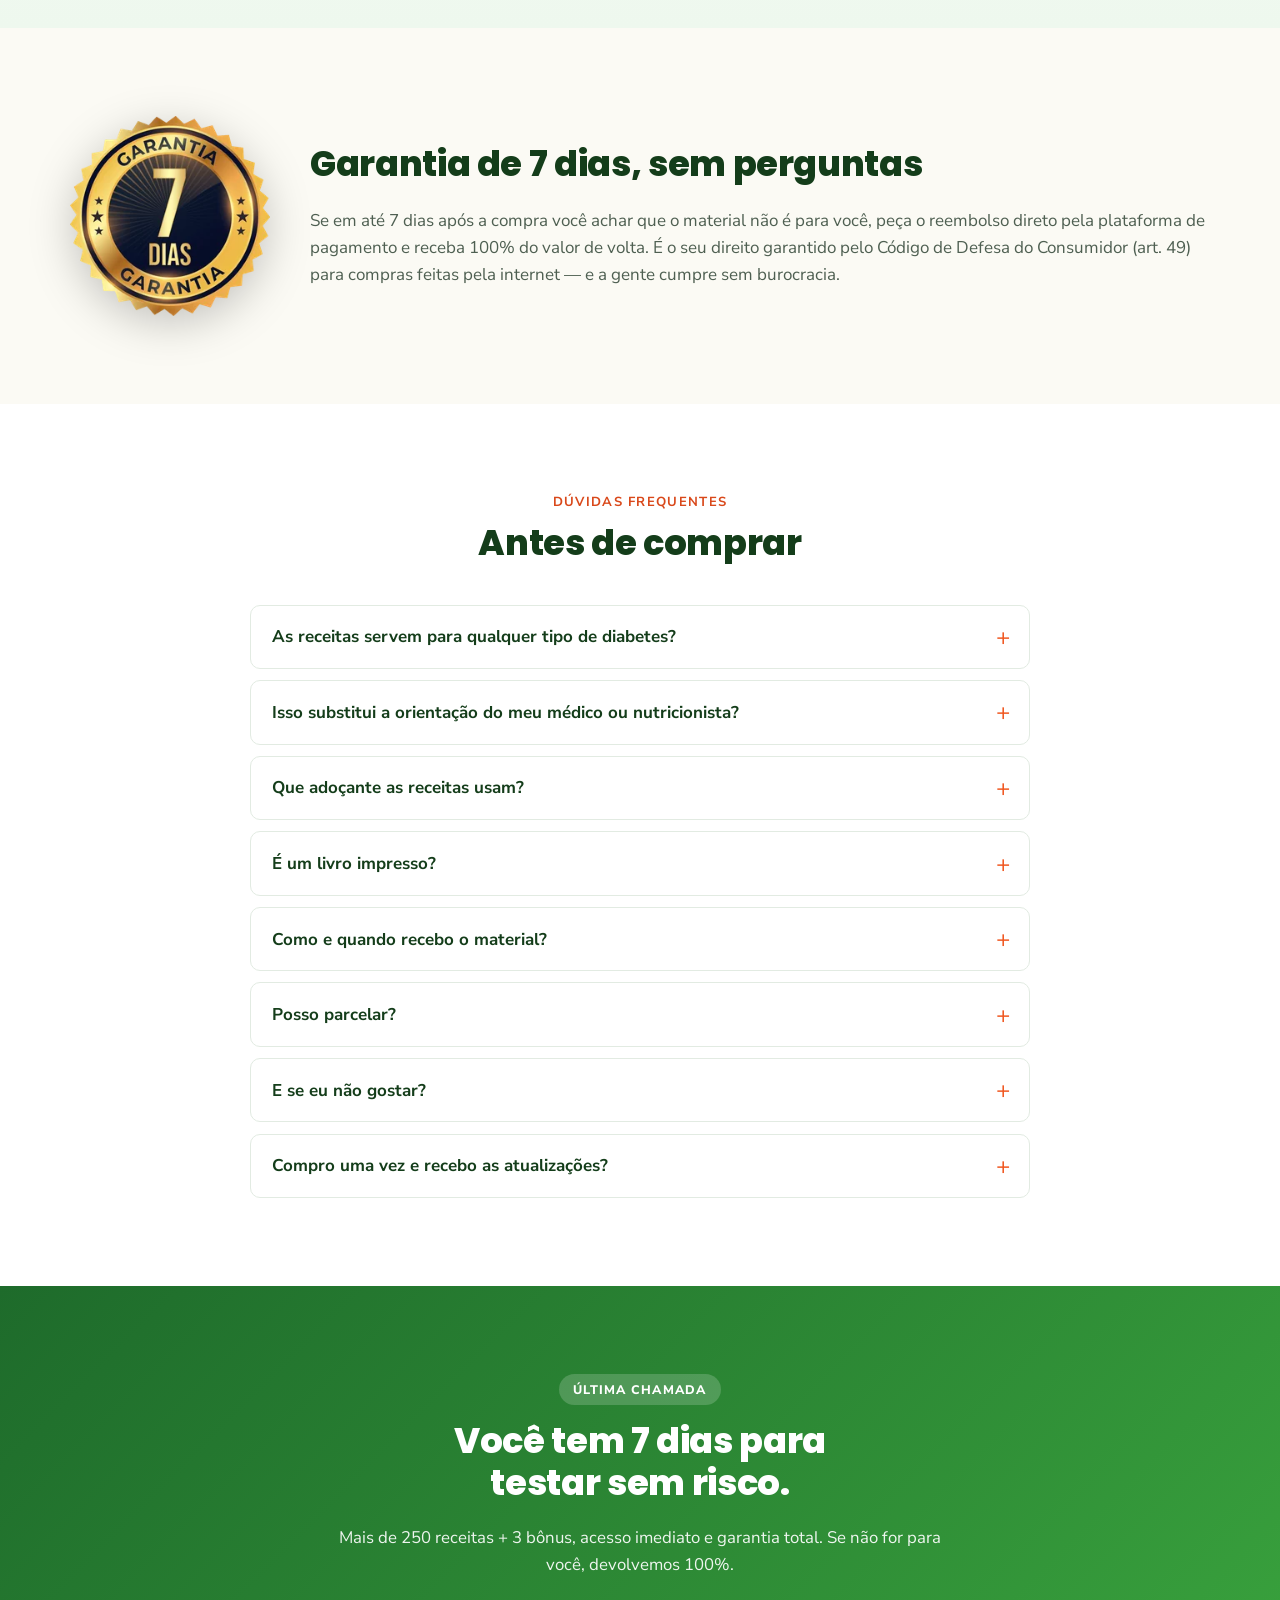
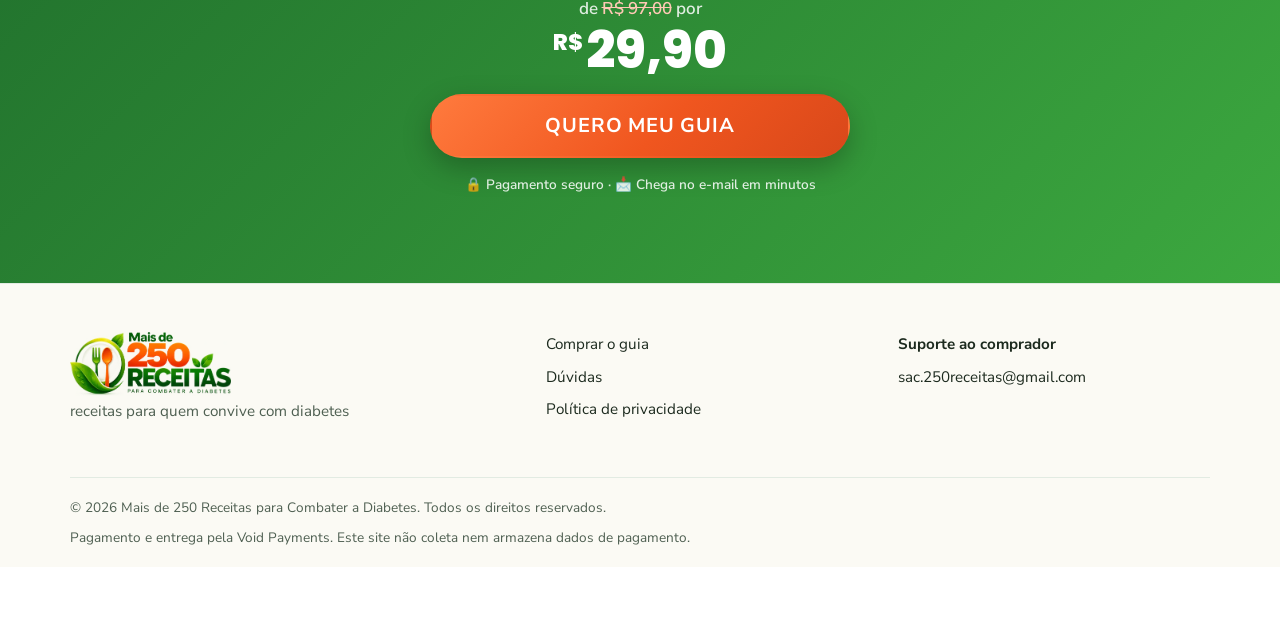
==== commit 9533156d: "Funil: botão de compra no topo e após os blocos, depoimentos após a prévia, FAQ de adoçantes respond" ====
--- a/index.html
+++ b/index.html
@@ -90,8 +90,10 @@
         </div>
       </figure>
 
-      <div class="hero__botoes">
-        <a class="btn btn--vermelho btn--grande" href="#para-quem">Ver o que tem no guia ↓</a>
+      <div class="hero__botoes hero__botoes--coluna">
+        <div id="heroAcao"></div>
+        <p class="hero__micro">Pix aprovado na hora · 7 dias de garantia · acesso imediato</p>
+        <a class="btn btn--secundario" href="#para-quem">Ver o que tem no guia ↓</a>
       </div>
       <ul class="confianca" aria-label="Garantias">
         <li>📩 Chega no seu e-mail em minutos</li>
@@ -145,18 +147,10 @@
         </article>
       </div>
 
-    </div>
-  </section>
-
-  <!-- ============ DEPOIMENTOS (carrossel automático; aparece só com itens no config) ============ -->
-  <section class="secao depo" id="depoimentos" hidden>
-    <div class="container">
-      <header class="secao__cabecalho depo__cabecalho">
-        <h2 class="depo__titulo">Quem já assinou o guia <span class="depo__marca">já está tendo resultados</span><span class="depo__seta">↓</span></h2>
-      </header>
-    </div>
-    <div class="depo__janela" id="depoJanela" aria-label="Avaliações de leitores">
-      <div class="depo__trilho" id="depoTrilho"></div>
+      <div class="cta-meio">
+        <p class="cta-meio__texto">Tudo isso por <strong id="meioValor"></strong>, pagamento único.</p>
+        <div id="meioAcao"></div>
+      </div>
     </div>
   </section>
 
@@ -195,6 +189,18 @@
     </div>
   </section>
 
+  <!-- ============ DEPOIMENTOS (carrossel automático; aparece só com itens no config) ============ -->
+  <section class="secao depo" id="depoimentos" hidden>
+    <div class="container">
+      <header class="secao__cabecalho depo__cabecalho">
+        <h2 class="depo__titulo">Quem já garantiu o guia <span class="depo__marca">já está tendo resultados</span><span class="depo__seta">↓</span></h2>
+      </header>
+    </div>
+    <div class="depo__janela" id="depoJanela" aria-label="Avaliações de leitores">
+      <div class="depo__trilho" id="depoTrilho"></div>
+    </div>
+  </section>
+
   <!-- ============ BÔNUS ============ -->
   <section class="secao bonus" id="bonus">
     <div class="container">
@@ -335,9 +341,10 @@
         <details class="faq__item">
           <summary>Que adoçante as receitas usam?</summary>
           <div class="faq__resposta">
-            <p class="aviso-provisorio" data-editar>⚠️ PROVISÓRIO: responder com o que de fato for usado
-              no guia (ex.: eritritol, xilitol, estévia, sucralose) e se há indicação de como trocar
-              um pelo outro.</p>
+            <p>Nenhuma receita usa açúcar de mesa. Onde precisa adoçar, o guia indica "adoçante a gosto"
+              e você escolhe o seu — eritritol, xilitol, estévia ou sucralose. Nas receitas assadas
+              (bolos, cookies) a recomendação é o adoçante culinário, que aguenta o forno. Boa parte dos
+              doces é adoçada só com a fruta e o cacau.</p>
           </div>
         </details>
 
@@ -393,7 +400,7 @@
   <!-- ============ CHAMADA FINAL (botão direto para o checkout) ============ -->
   <section class="secao cta-final" id="cta-final">
     <div class="container cta-final__caixa">
-      <p class="cta-final__rotulo">Ainda com dúvida?</p>
+      <p class="cta-final__rotulo">Última chamada</p>
       <h2>Você tem 7 dias para testar sem risco.</h2>
       <p class="cta-final__texto">Mais de 250 receitas + 3 bônus, acesso imediato e garantia total. Se não for para você, devolvemos 100%.</p>
       <div class="cta-final__preco"><span id="finalDe"></span> <strong id="finalValor"></strong></div>
--- a/css/style.css
+++ b/css/style.css
@@ -245,6 +245,18 @@
 }
 
 .hero__botoes { display: flex; flex-wrap: wrap; justify-content: center; gap: .8rem; margin: 0 0 1.4rem; }
+.hero__botoes--coluna { flex-direction: column; align-items: center; gap: .6rem; width: 100%; }
+.hero__botoes--coluna #heroAcao { width: 100%; display: flex; justify-content: center; }
+.hero__botoes--coluna .btn--pulsar { width: 100%; max-width: 420px; font-size: clamp(1.05rem, 1rem + .5vw, 1.25rem); padding: 1.1rem 2rem; letter-spacing: .04em; }
+.hero__micro { margin: 0; font-size: .82rem; color: var(--tinta-suave); font-weight: 600; }
+.hero__botoes--coluna .btn--secundario { margin-top: .4rem; }
+@media (max-width: 560px) { .mockup { width: min(64%, 300px); } .hero__chamada { margin-bottom: 1.4rem; } }
+
+/* CTA no meio (depois dos 6 blocos) */
+.cta-meio { margin-top: 1.8rem; text-align: center; display: flex; flex-direction: column; align-items: center; gap: .7rem; }
+.cta-meio__texto { margin: 0; font-size: 1.05rem; color: var(--verde-900); font-weight: 600; }
+.cta-meio__texto strong { font-family: var(--fonte-headline); font-weight: 800; font-size: 1.3em; color: var(--verde-700); }
+.cta-meio .btn { width: 100%; max-width: 420px; font-size: 1.1rem; padding: 1.05rem 2rem; letter-spacing: .04em; }
 .confianca { list-style: none; padding: 0; margin: 0; display: flex; flex-wrap: wrap; justify-content: center; gap: .6rem 1.4rem; font-size: .92rem; color: var(--tinta-suave); font-weight: 600; }
 
 /* ---------- Seções ---------- */
